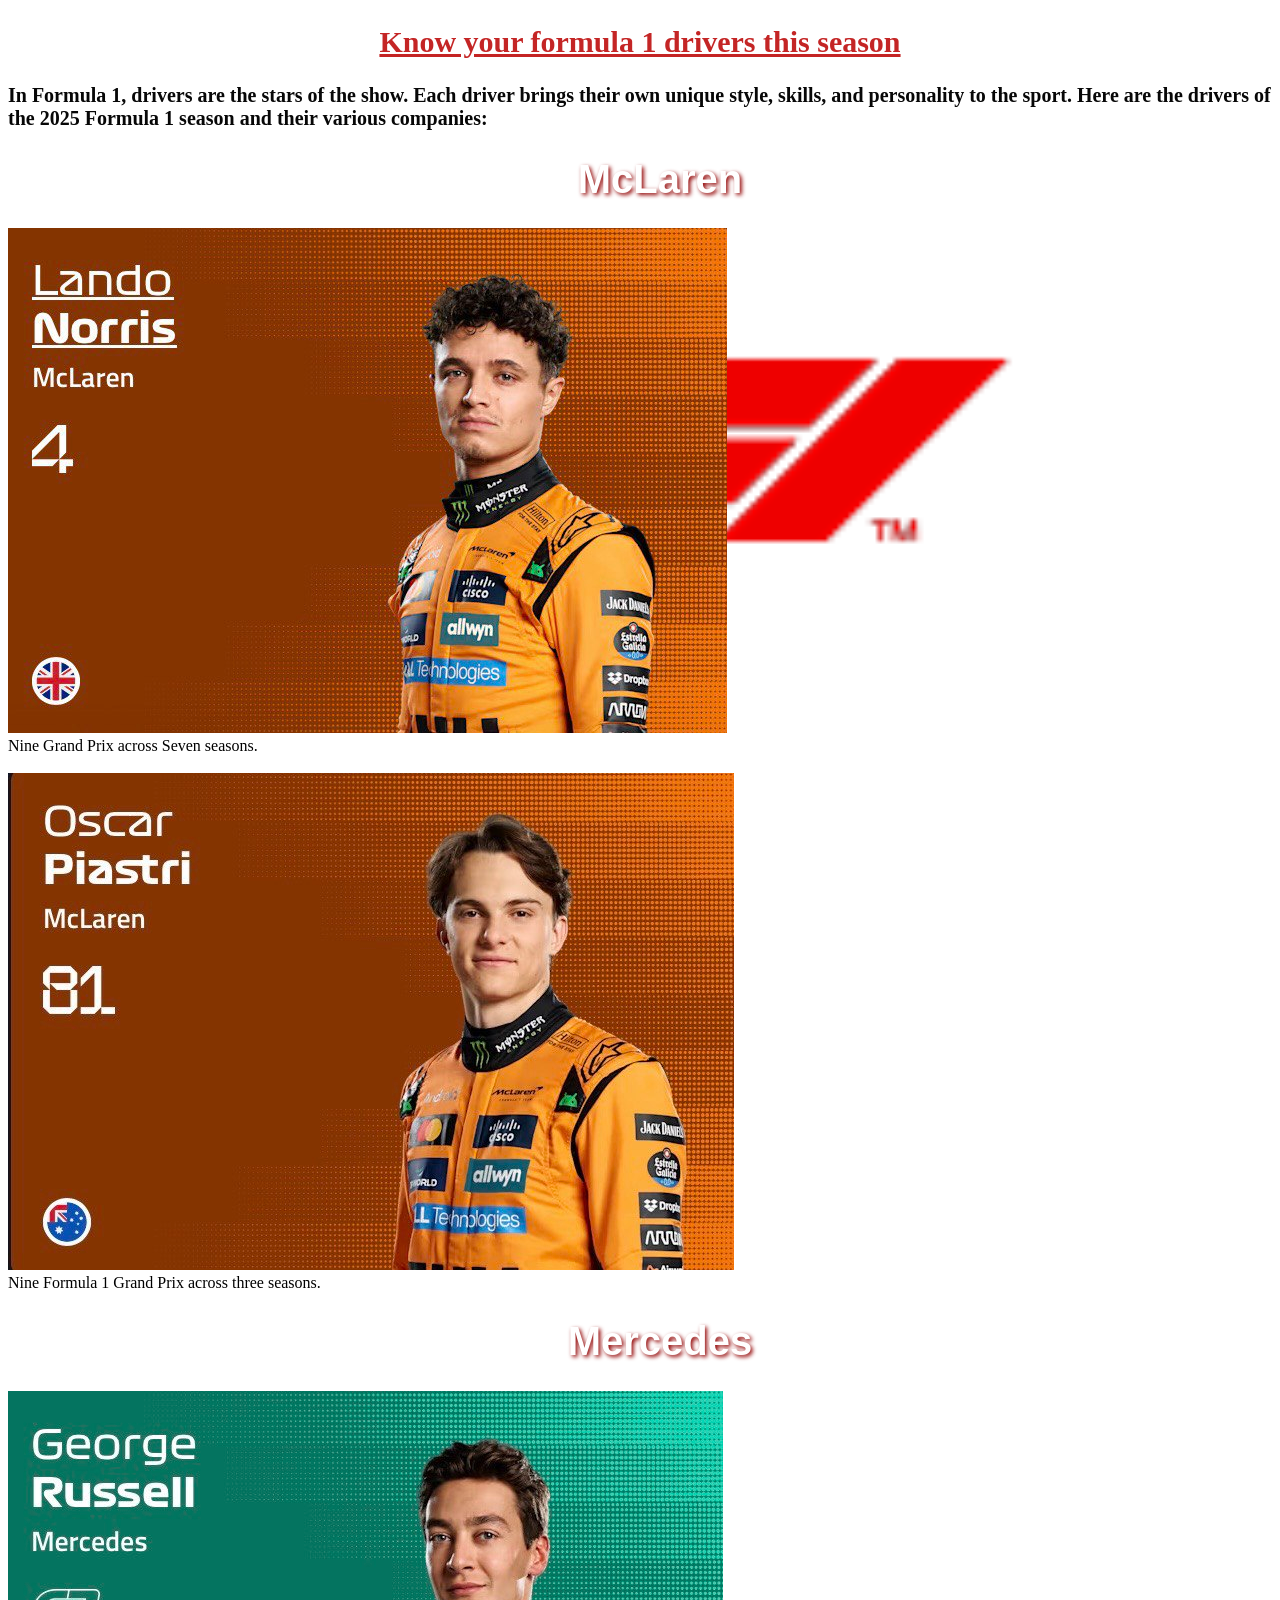
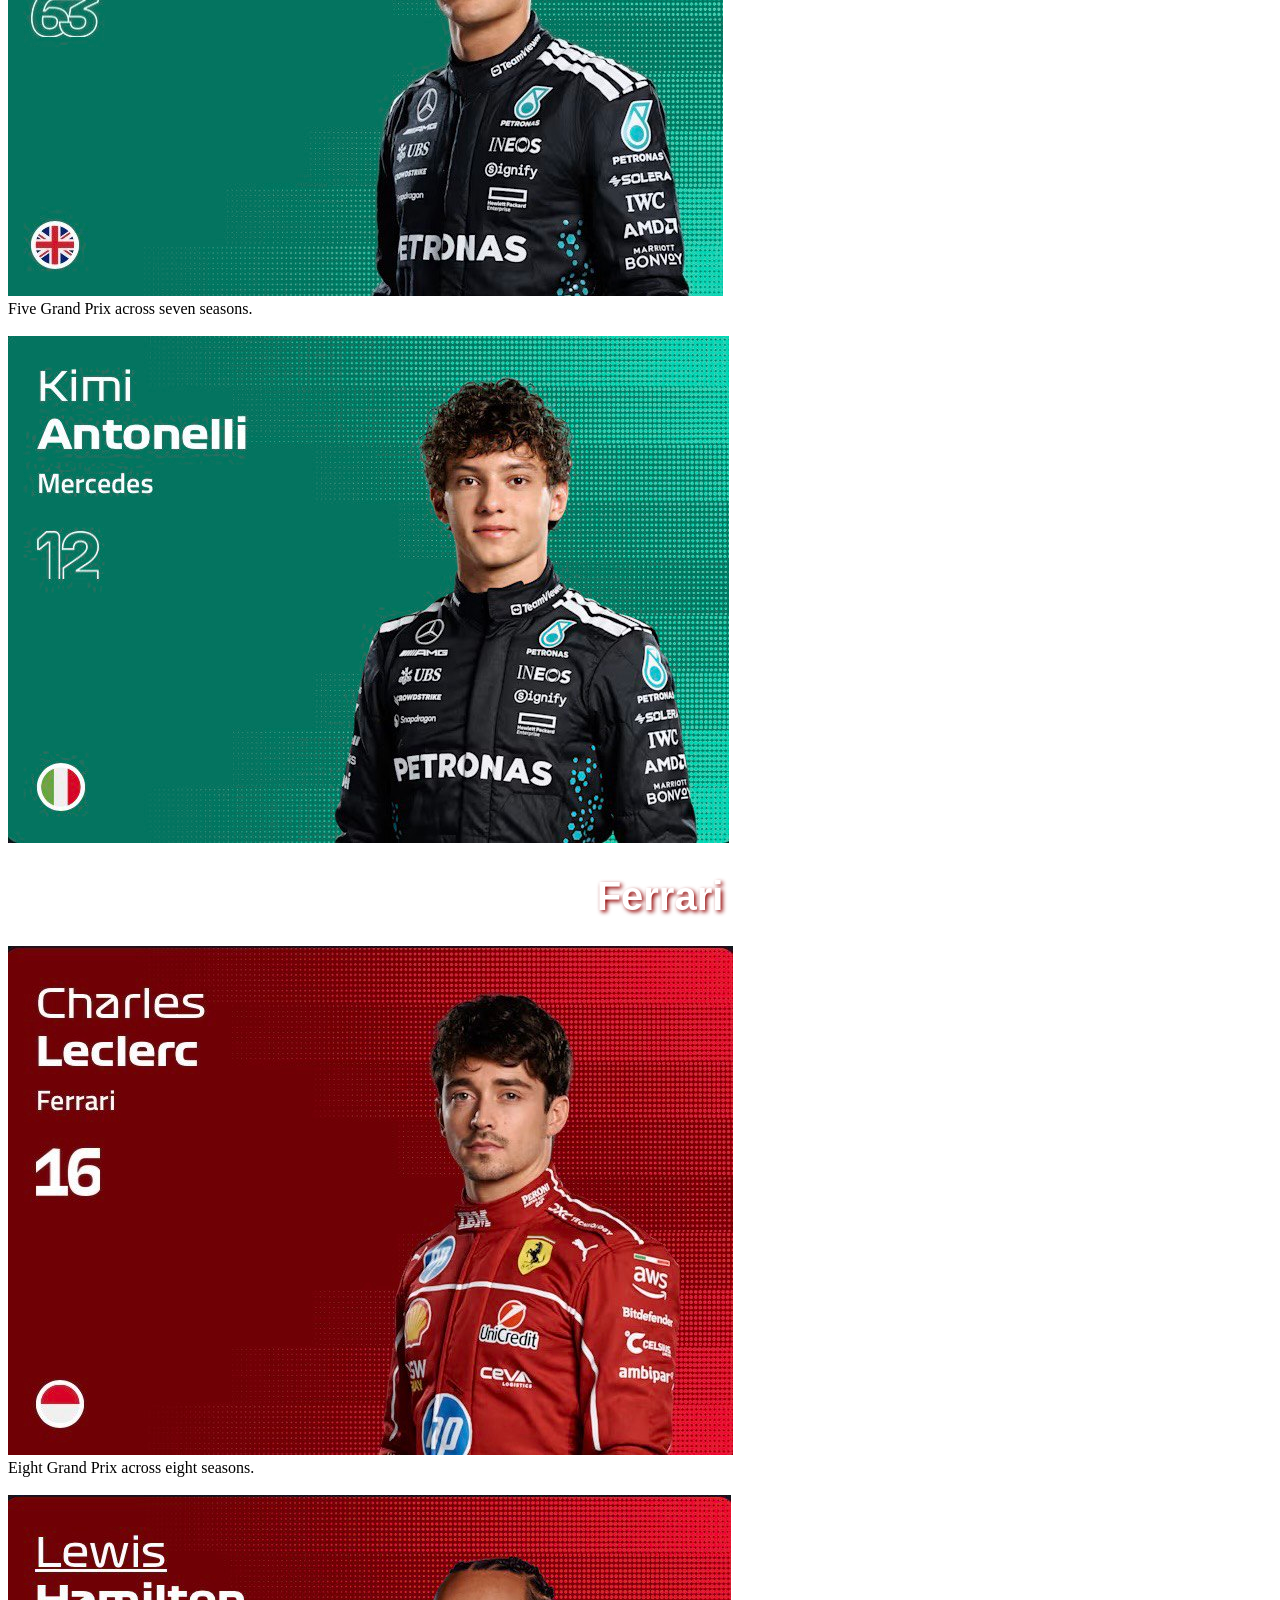
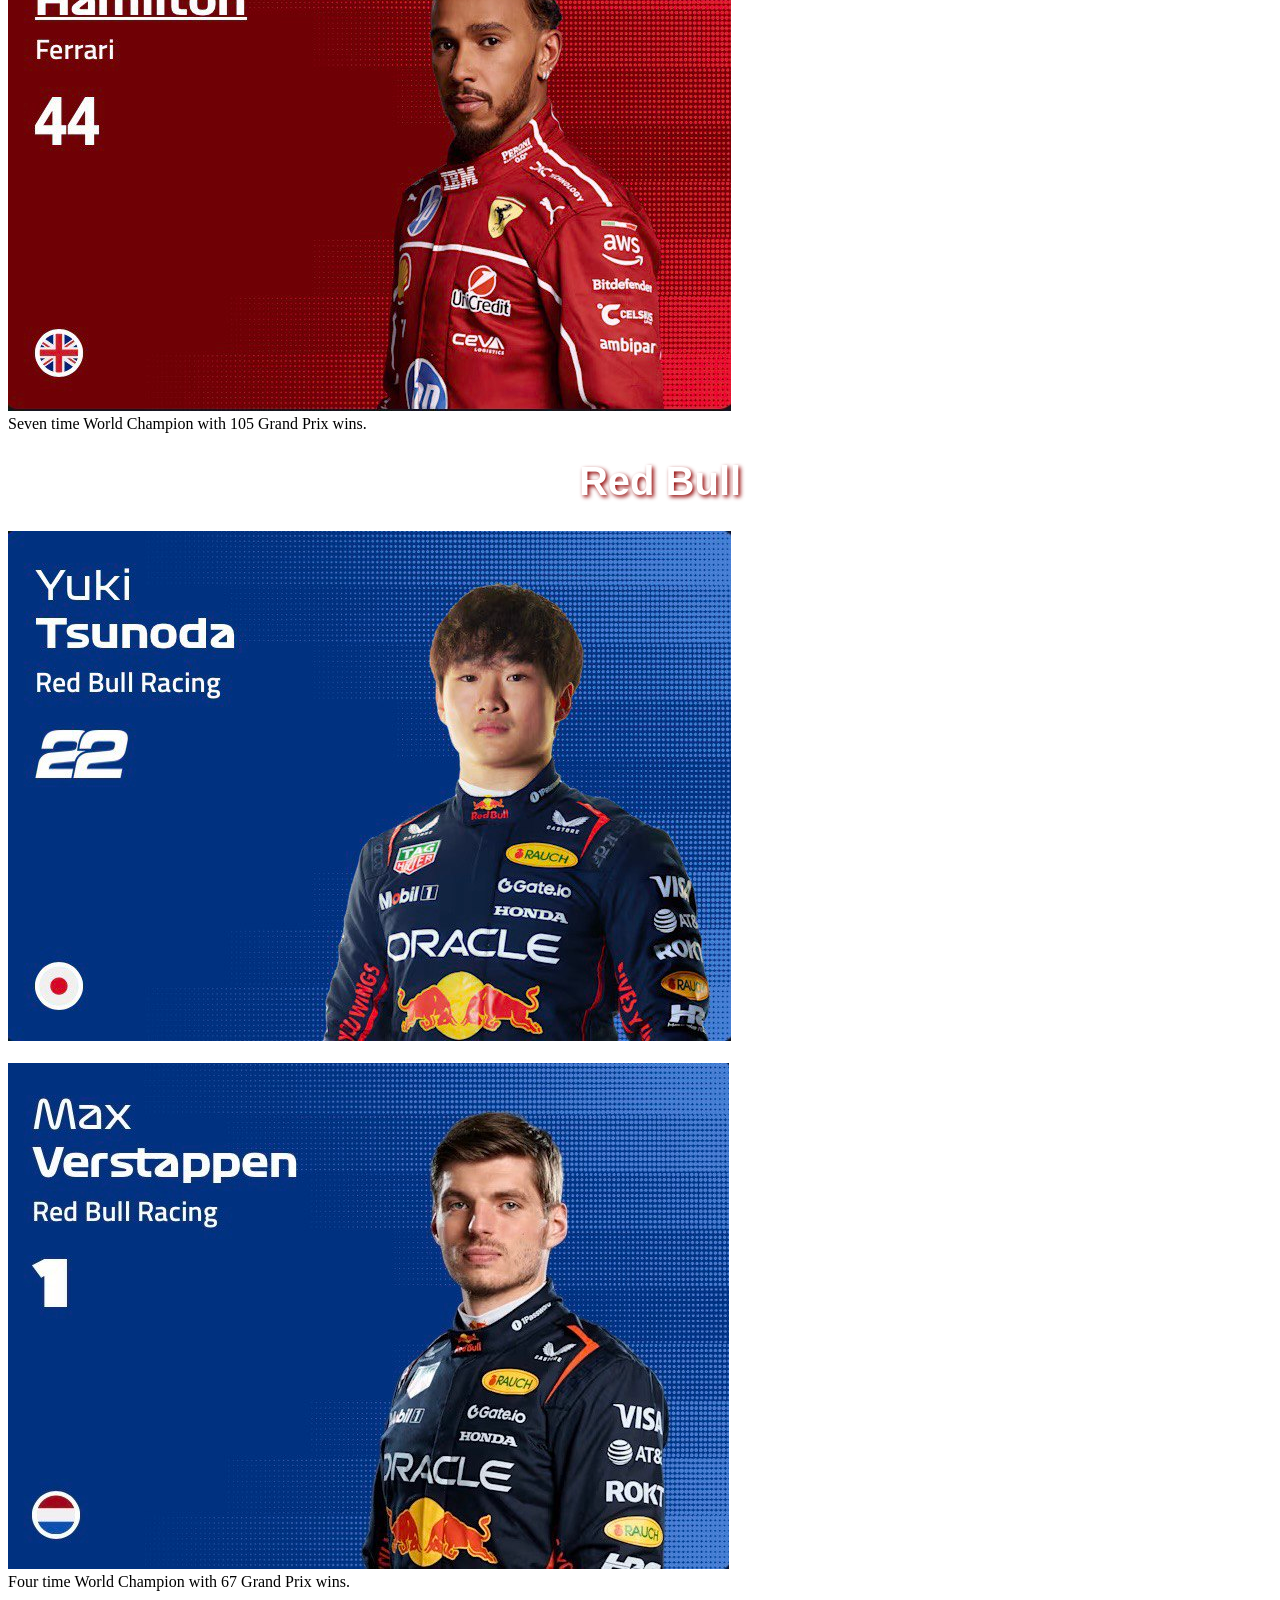
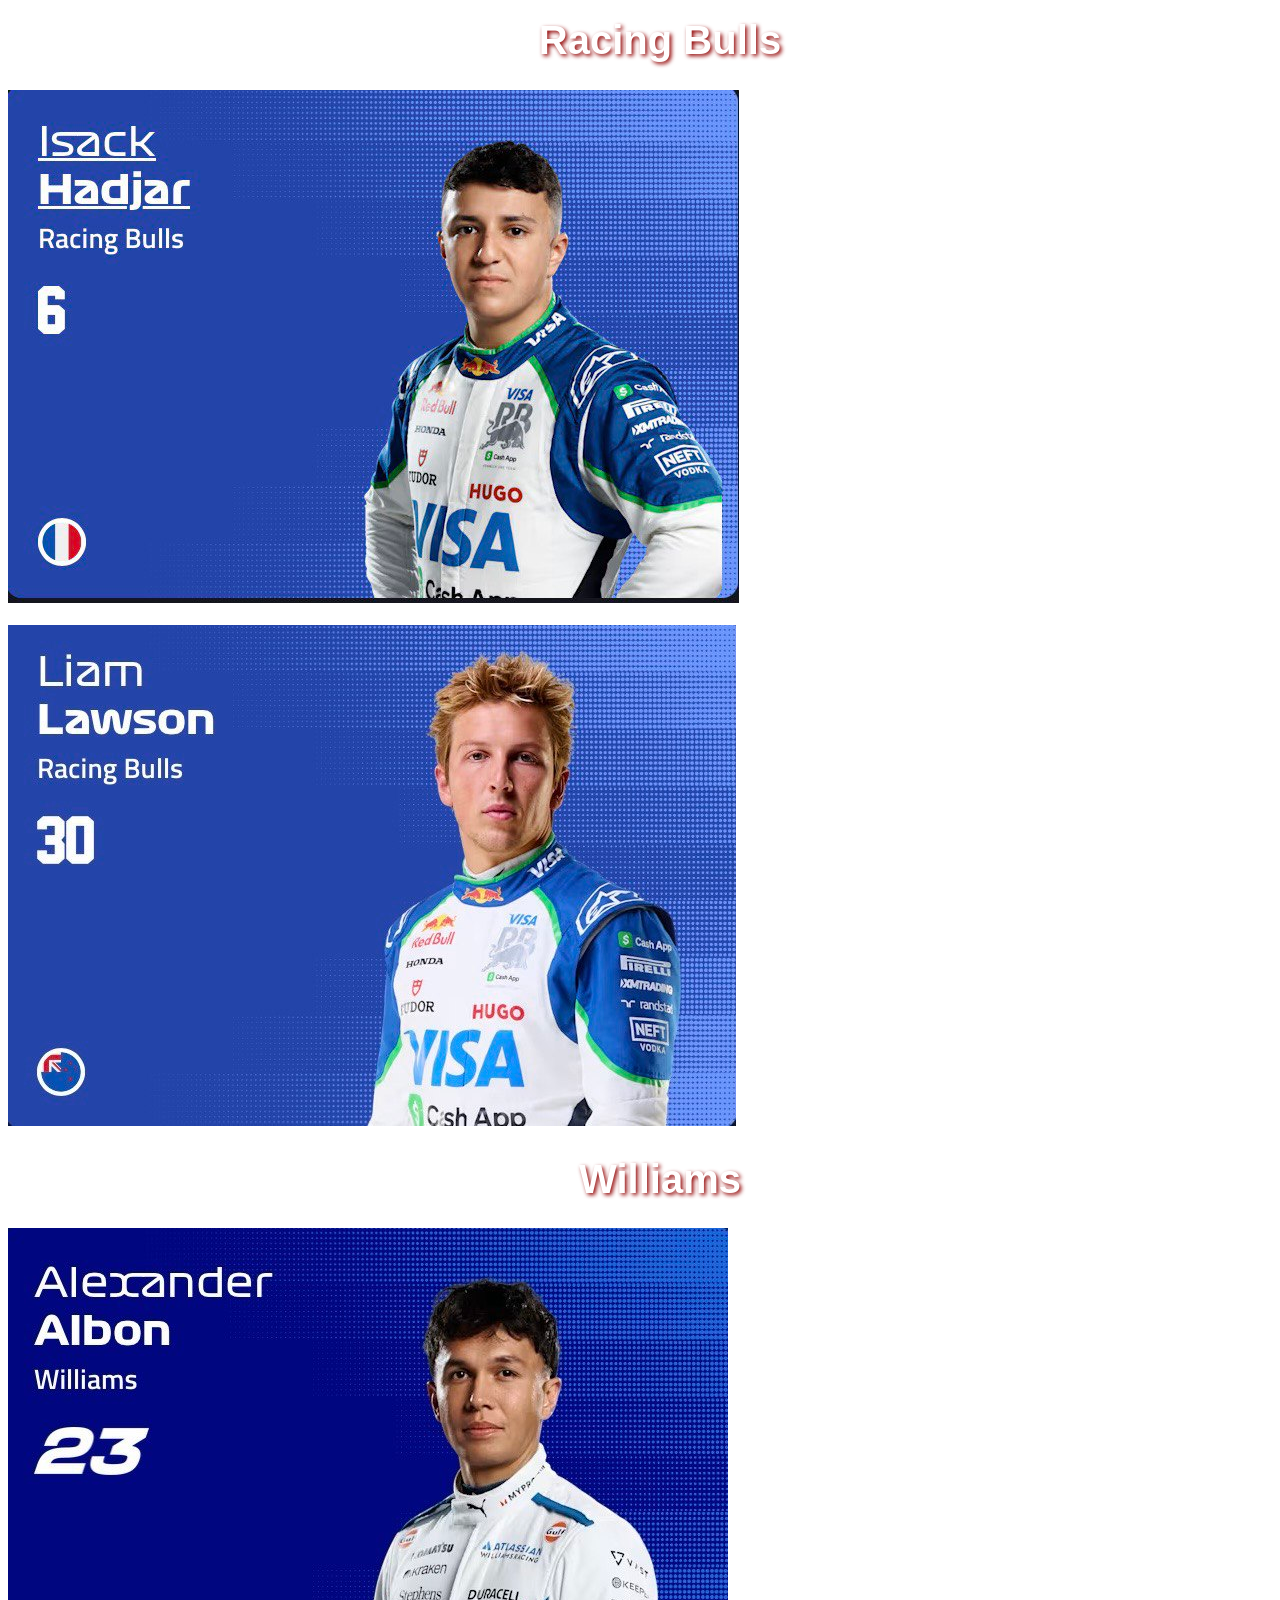
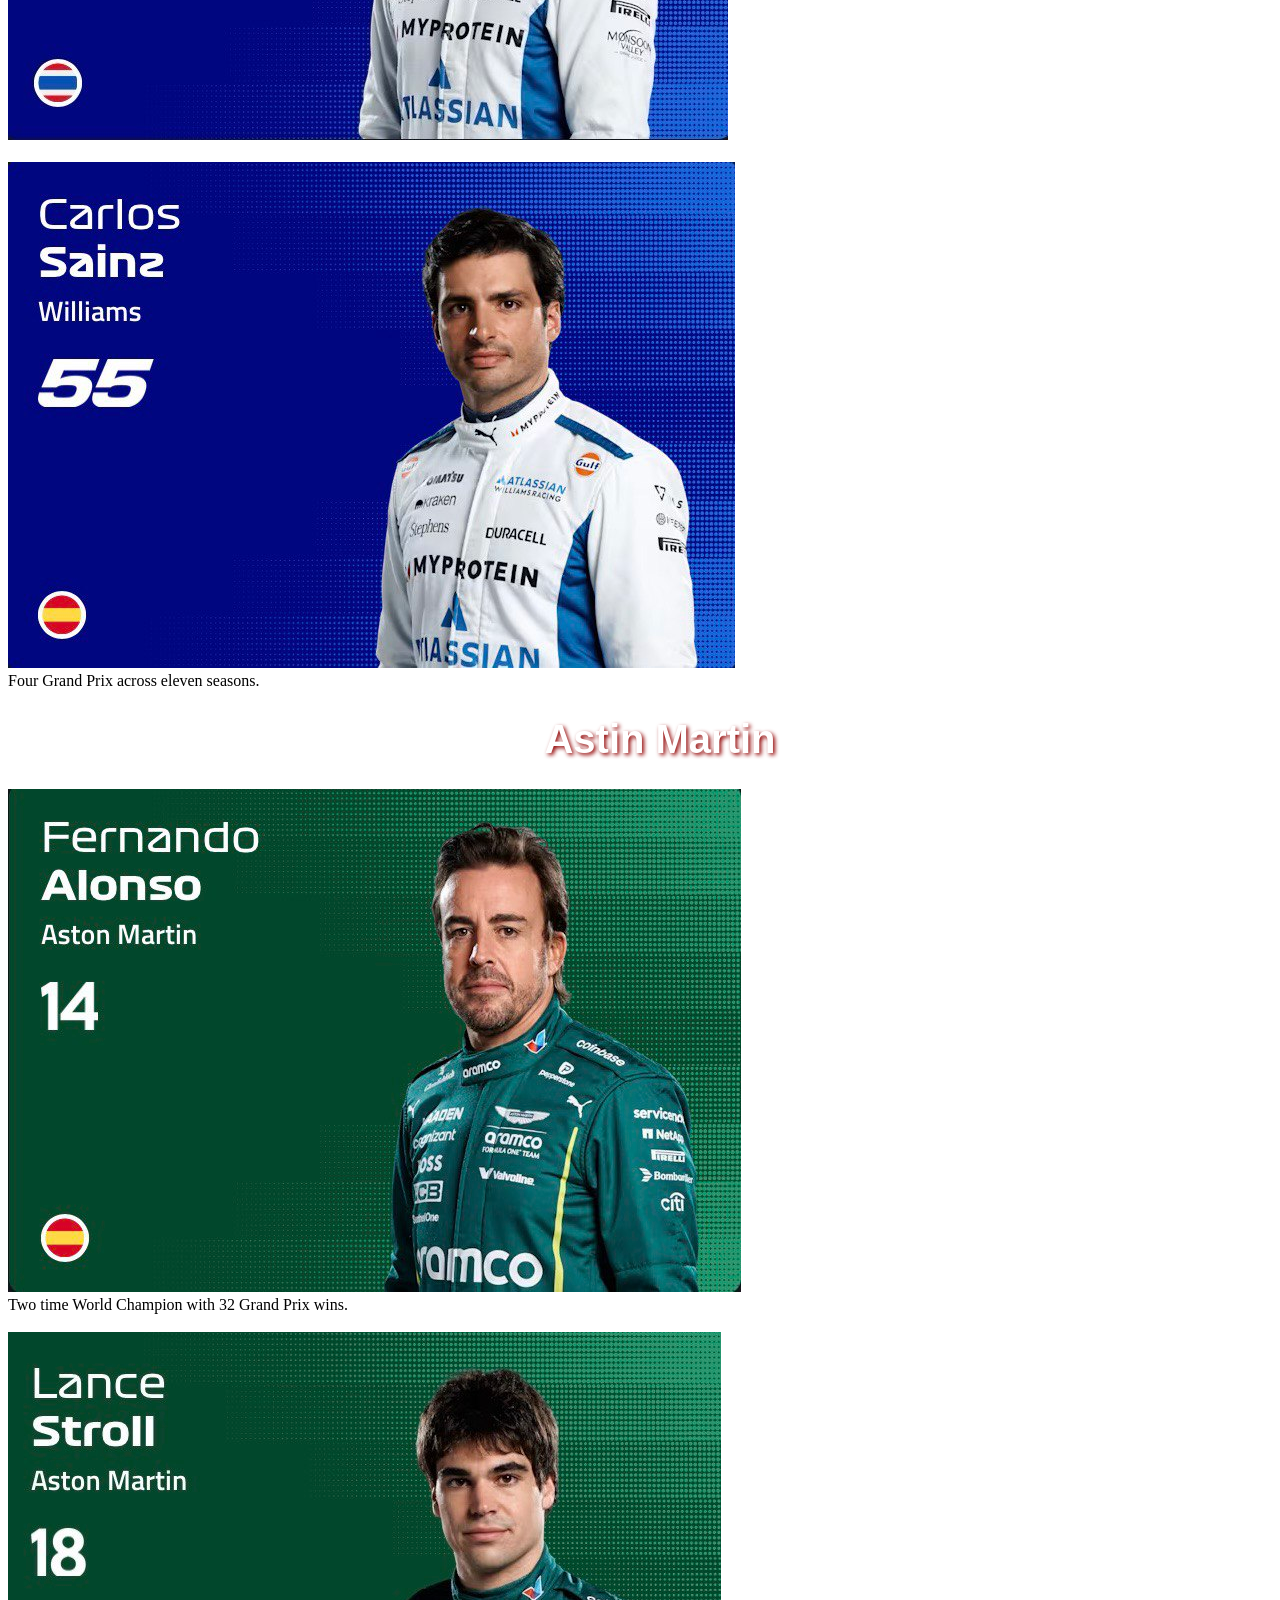
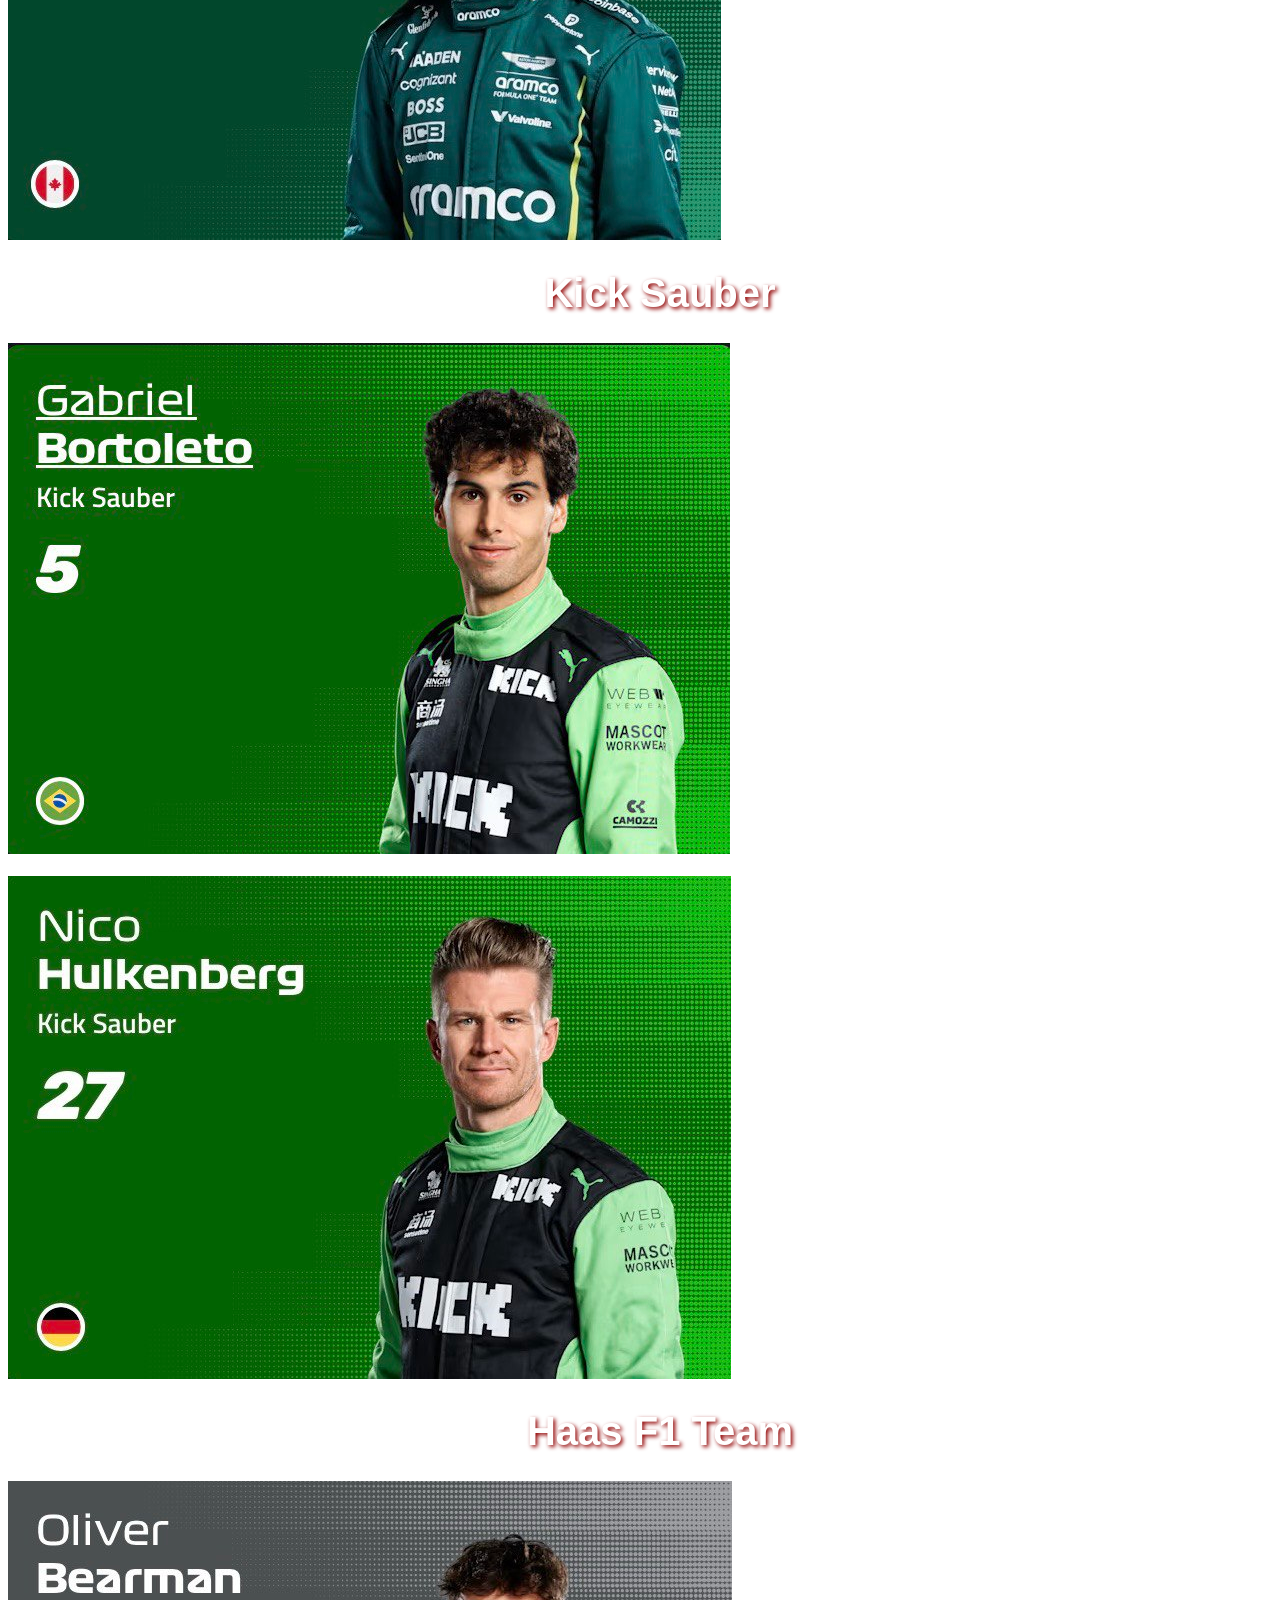
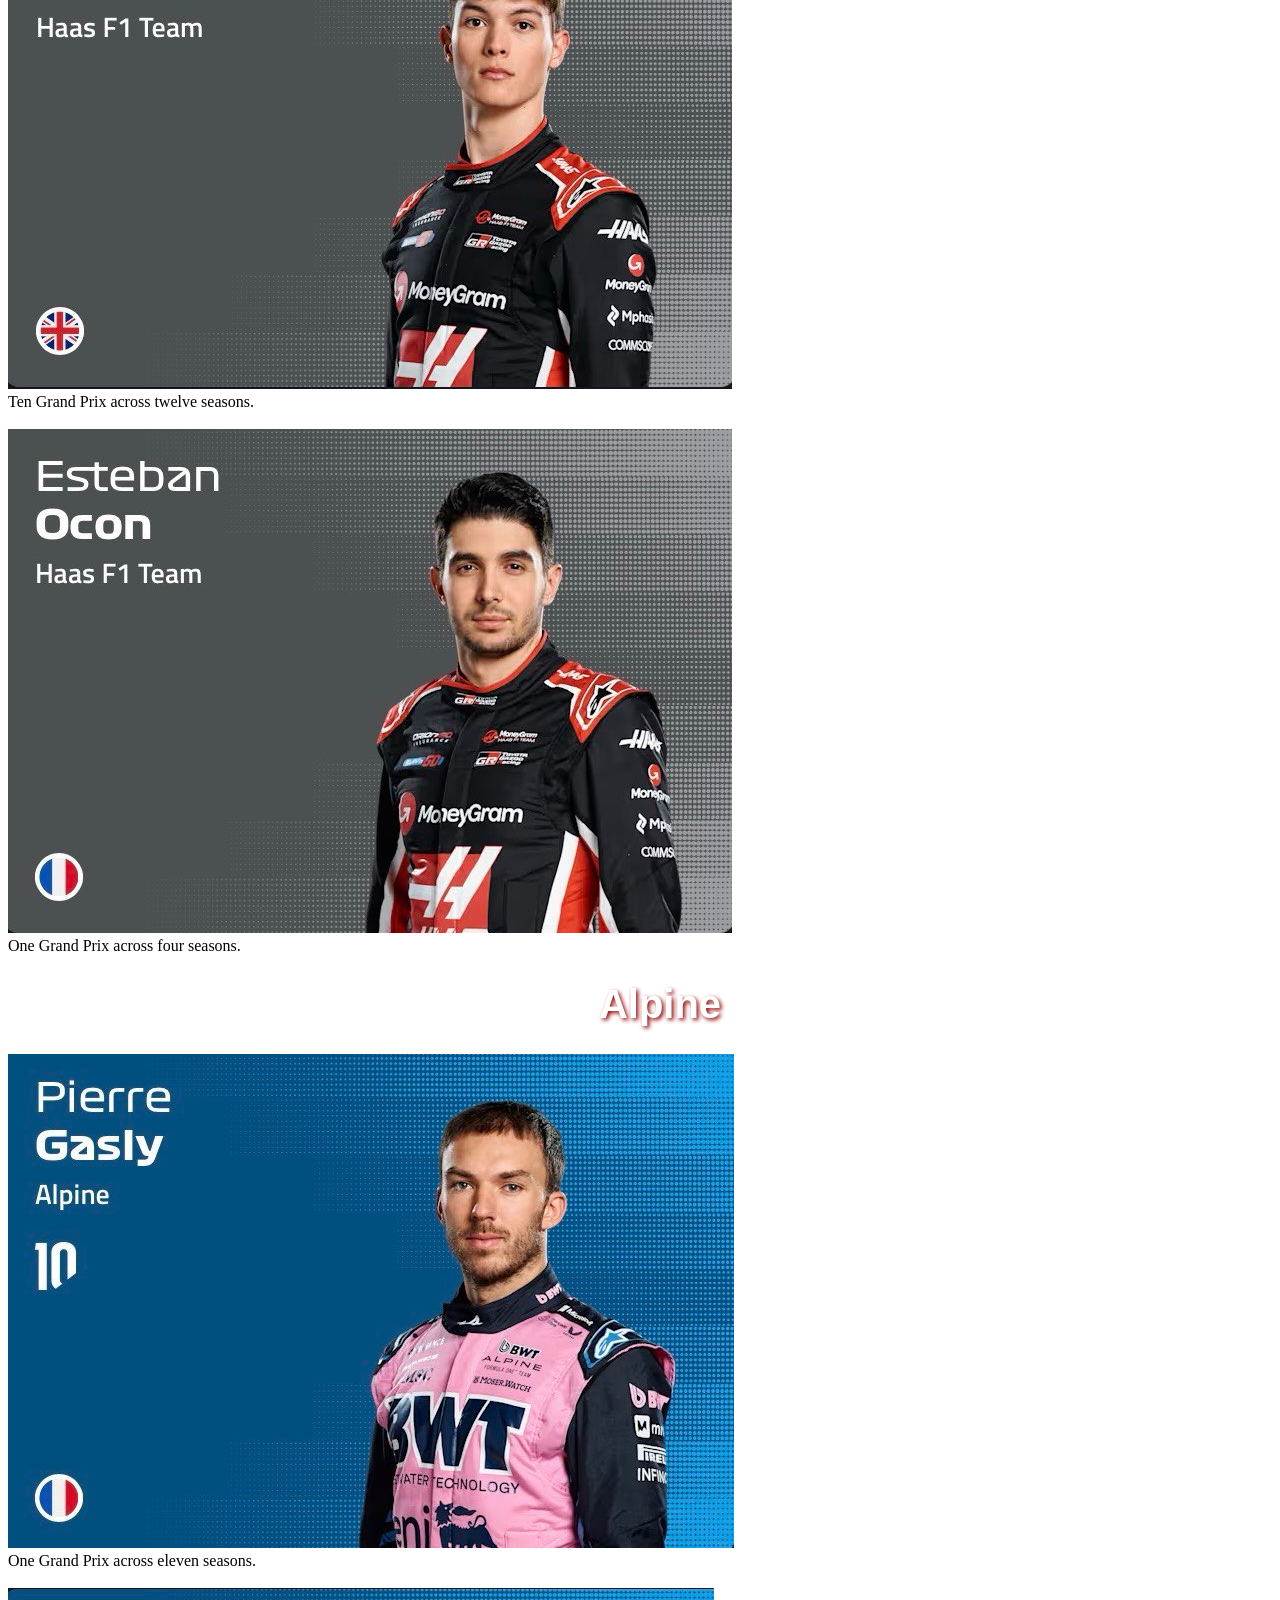
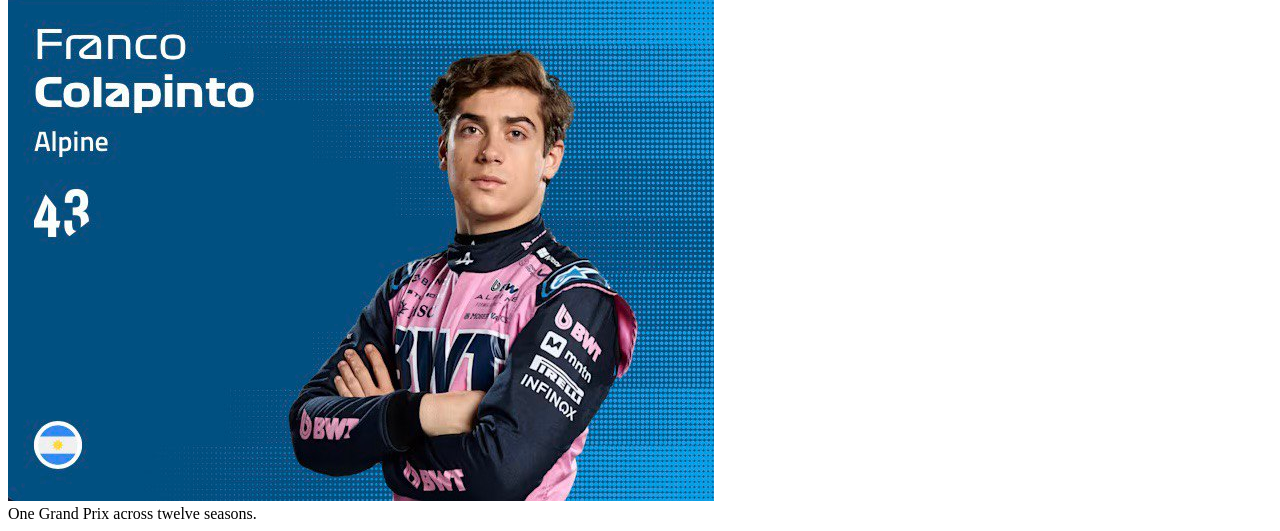
==== Know your Formula 1 drivers.html @ 0d4767a0 "first commit" ====
<!DOCTYPE html>
<html lang="en">
<head>
    <meta charset="UTF-8">
    <meta name="viewport" content="width=device-width, initial-scale=1.0">
    <title>Know your F1 drivers.</title>
    <link rel="stylesheet" href="style.css">
</head>
<body>
    <h2>Know your formula 1 drivers this season</h2>
    <b><p>In Formula 1, drivers are the stars of the show. Each driver brings their own unique style, skills, and personality to the sport. Here are the drivers of the 2025 Formula 1 season and their various companies:</p></b>
<ul><h1>McLaren</h1></ul>
<img src="/images/1.jpg" alt="Lando Norris">
<br>Nine Grand Prix across Seven seasons.
<br><br><img src="/images/2.jpg" alt="Oscar Piastri">
<br>Nine Formula 1 Grand Prix across three seasons.

<ul><h1>Mercedes</h1></ul>
<img src="/images/3.jpg" alt="George Russell">
<br>Five Grand Prix across seven seasons.
<br><br><img src="/images/4.jpg" alt="Kimi Antonelli">

<ul><h1>Ferrari</h1></ul>
<img src="/images/5.jpg" alt="Charles Leclerc">
<br>Eight Grand Prix across eight seasons.
<br><br><img src="/images/6.jpg" alt="Lewis Hamilton">  
<br>Seven time World Champion with 105 Grand Prix wins.

<ul><h1>Red Bull</h1></ul>
<img src="/images/7.jpg" alt="Yuki Tsunoda">
<br><br><img src="/images/8.jpg" alt="Max Verstappen">
<br>Four time World Champion with 67 Grand Prix wins.

<ul><h1>Racing Bulls</h1></ul>
<img src="/images/9.jpg" alt="Isack Hadjar"> 
<br><br><img src="/images/10.jpg" alt="Liam Lawson">

<ul><h1>Williams</h1></ul>
<img src="/images/11.jpg" alt="Alexander Albon">
<br><br><img src="/images/12.jpg" alt="Carlos Sainz Jr.">
<br>Four Grand Prix across eleven seasons.

<ul><h1>Astin Martin</h1></ul>
<img src="/images/13.jpg" alt="Fernando Alonso">
<br>Two time World Champion with 32 Grand Prix wins.
<br><br><img src="/images/14.jpg" alt="Lance Stroll">

<ul><h1>Kick Sauber</h1></ul>
<img src="/images/15.jpg" alt="Gabriel Bortoleto">
<br><br><img src="/images/16.jpg" alt="Nico Hülkenberg">

<ul><h1>Haas F1 Team</h1></ul>
<img src="/images/17.jpg" alt="Oliver Bearman">
<br>Ten Grand Prix across twelve seasons.
<br><br><img src="/images/18.jpg" alt="Esteban Ocon">
<br>One Grand Prix across four seasons.

<ul><h1>Alpine</h1></ul>
<img src="/images/19.jpg" alt="Pierre Gasly">
<br>One Grand Prix across eleven seasons.
<br><br><img src="/images/20.jpg" alt="Franco Colapinto">
<br>One Grand Prix across twelve seasons.
</body>
</html>
---- style.css ----
body{
   background-image: url('/images/F1\ logo.png');
   background-repeat: no-repeat;
   background-position: center;
   background-attachment: fixed;
   background-size: cover;
}

h1{
   color: white;
   text-align: center;
   font-family: 'Arial Black', sans-serif;
   font-size: 40px;
   text-shadow: 2px 2px 4px #920202;}

p{
   color: rgb(7, 7, 7);
   text-align: left;
   font-family: Cambria, Cochin, Georgia, Times, 'Times New Roman', serif;
   font-size: 20px;
   }

h2{
   color: rgba(190, 13, 13, 0.9);
    text-align: center;
    font-family: Cambria, Cochin, Georgia, Times, 'Times New Roman', serif;
    text-decoration: underline;
    font-size: 30px;
    }
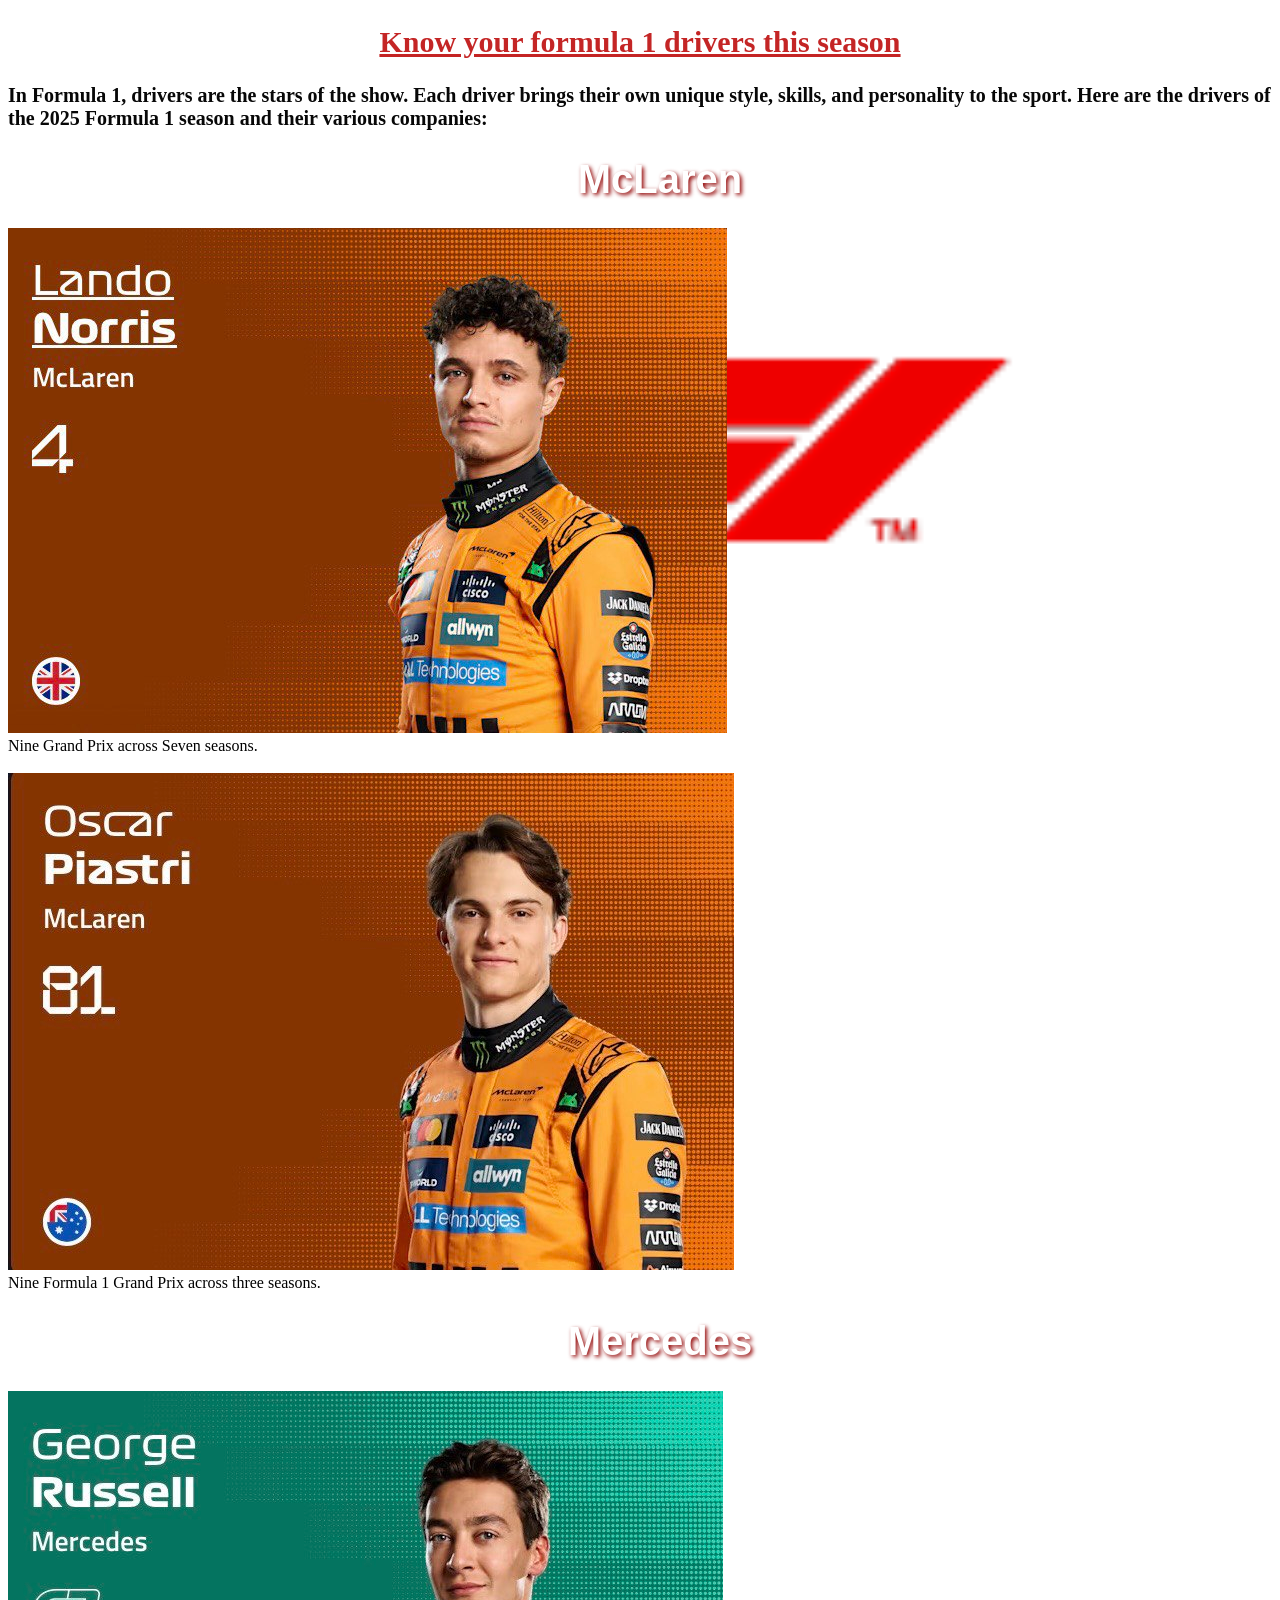
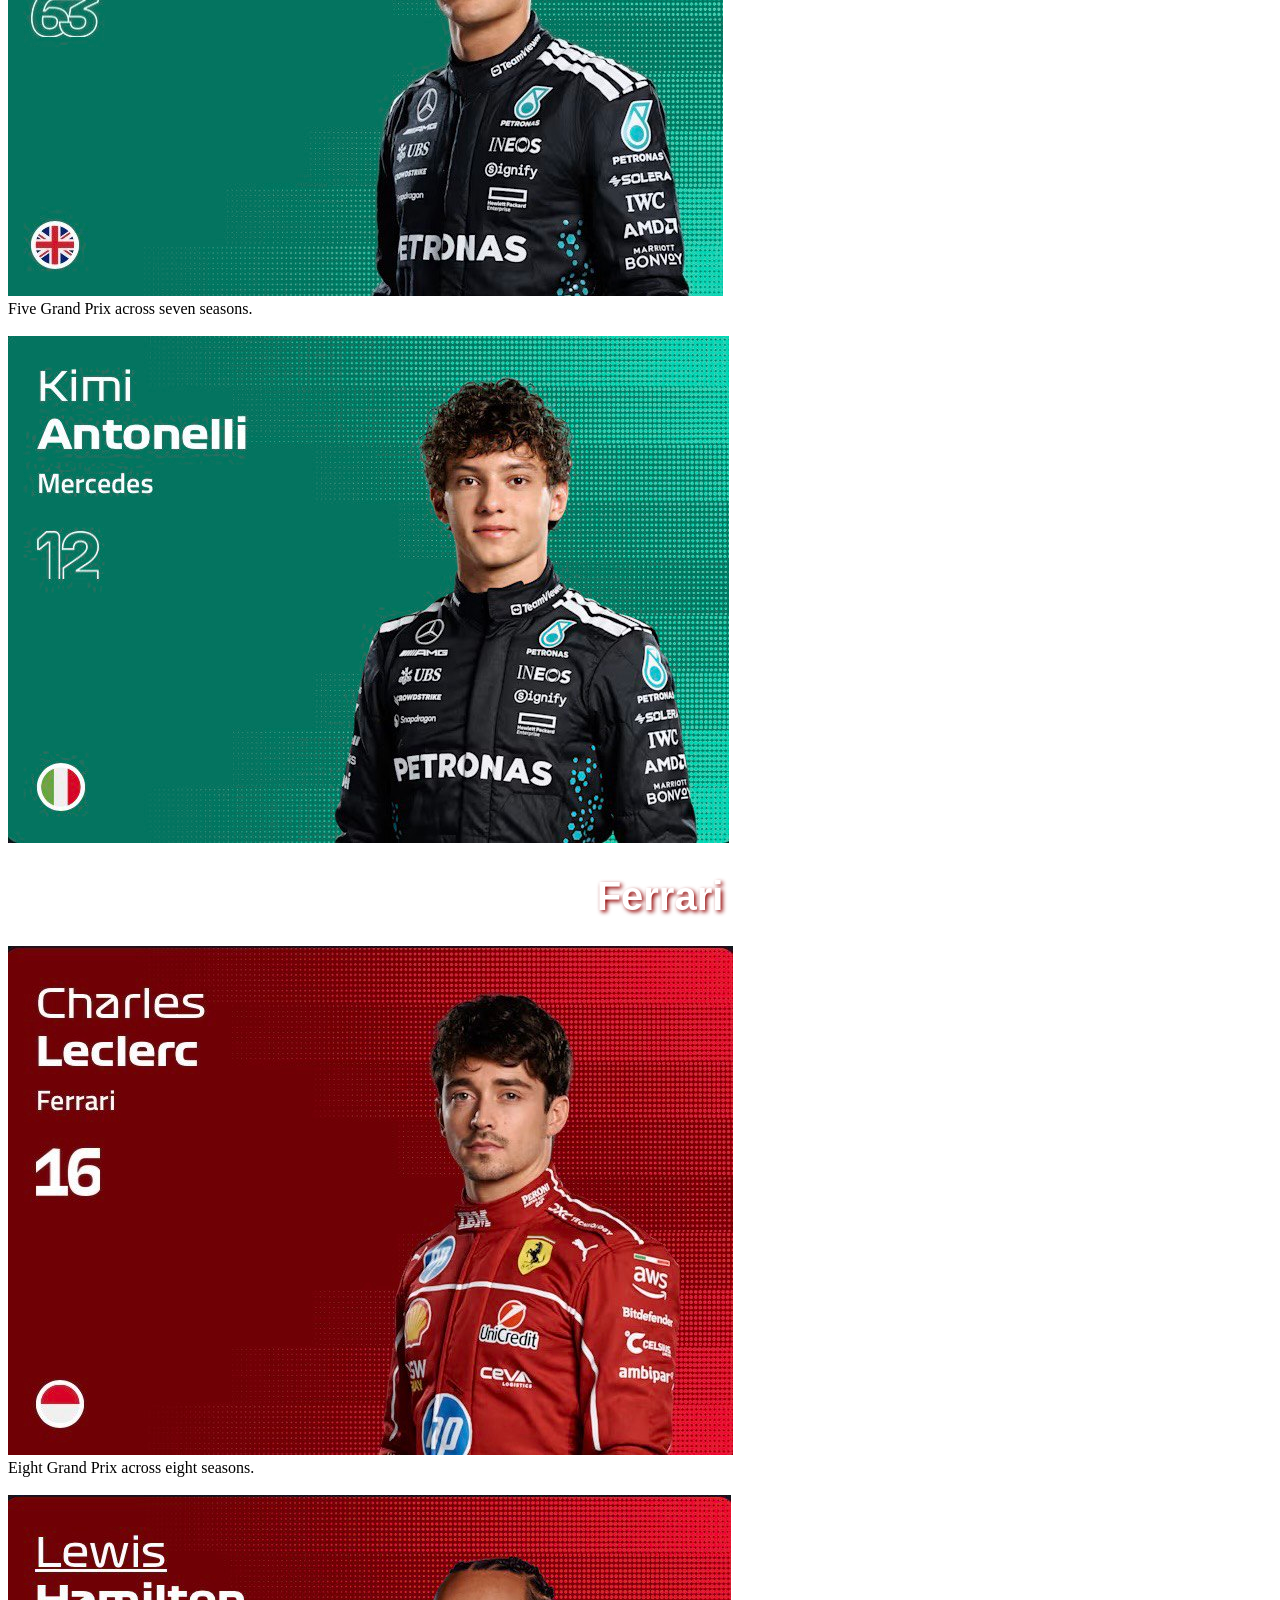
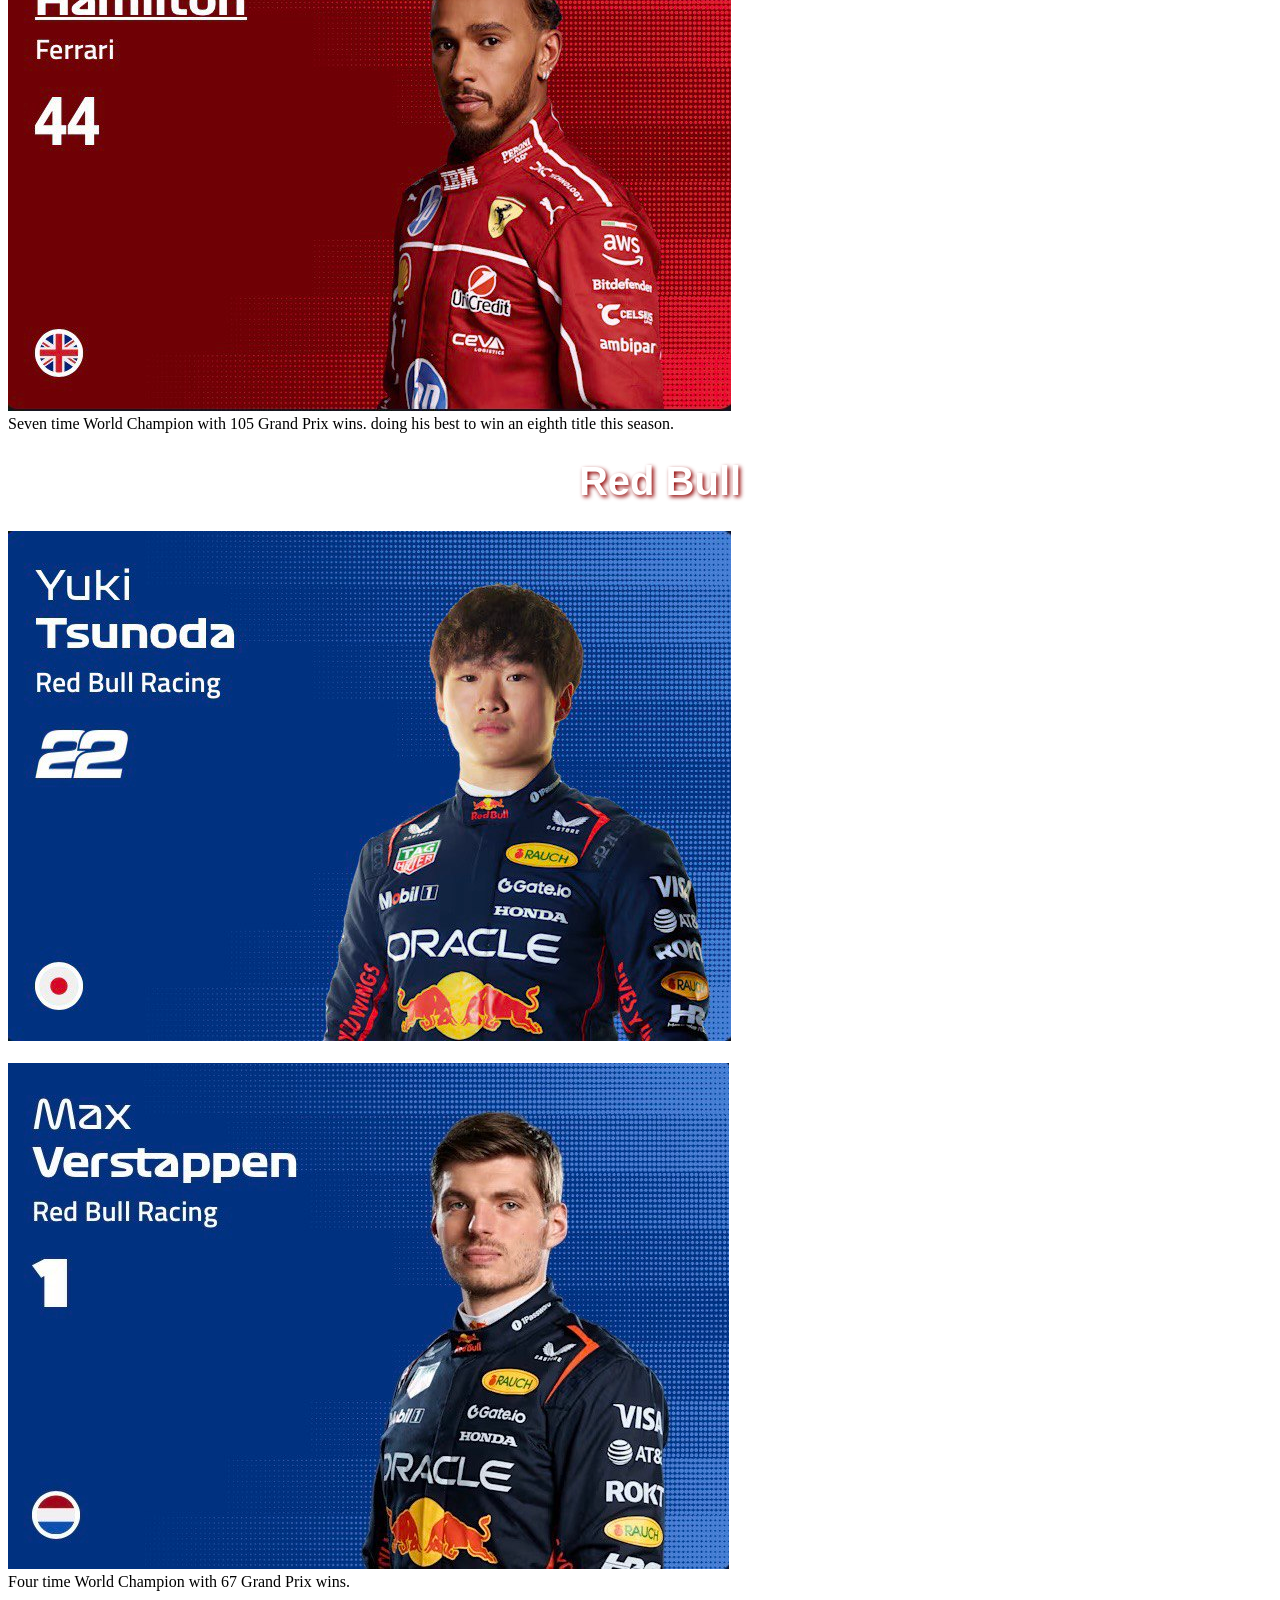
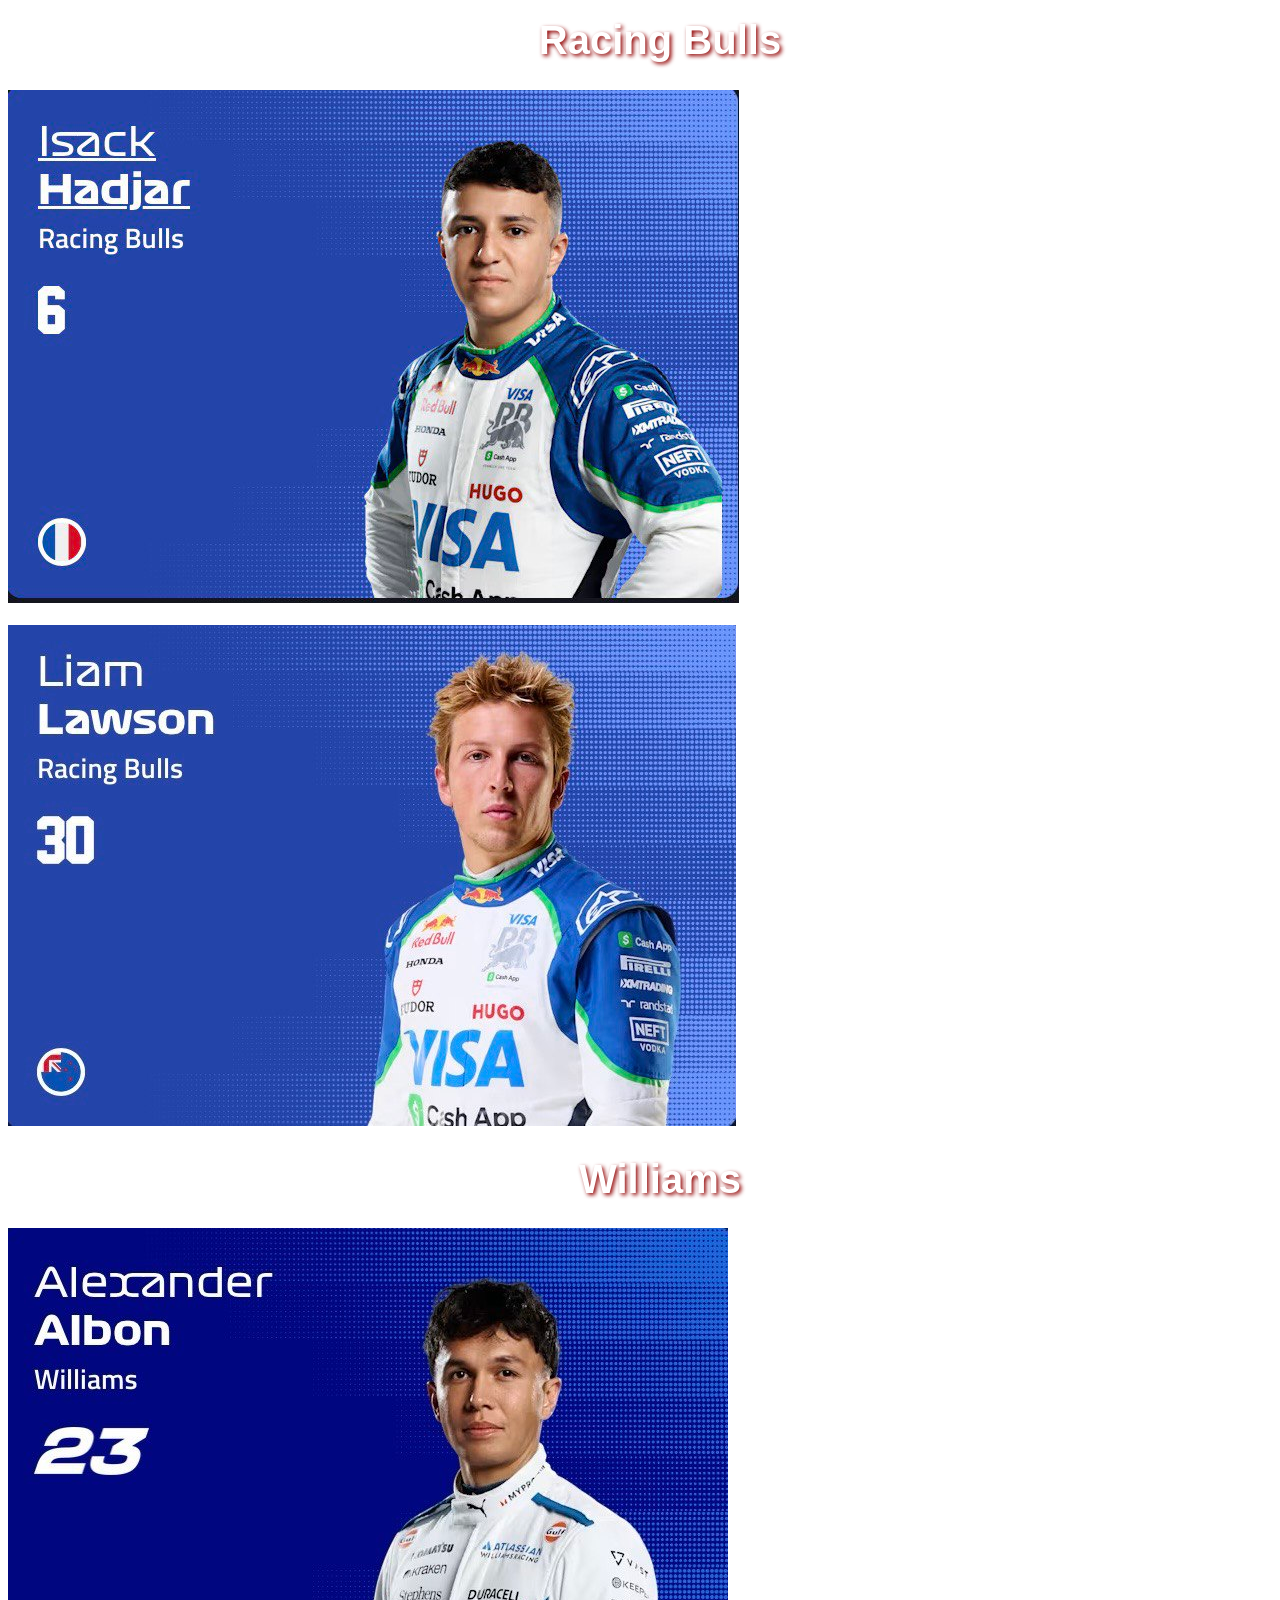
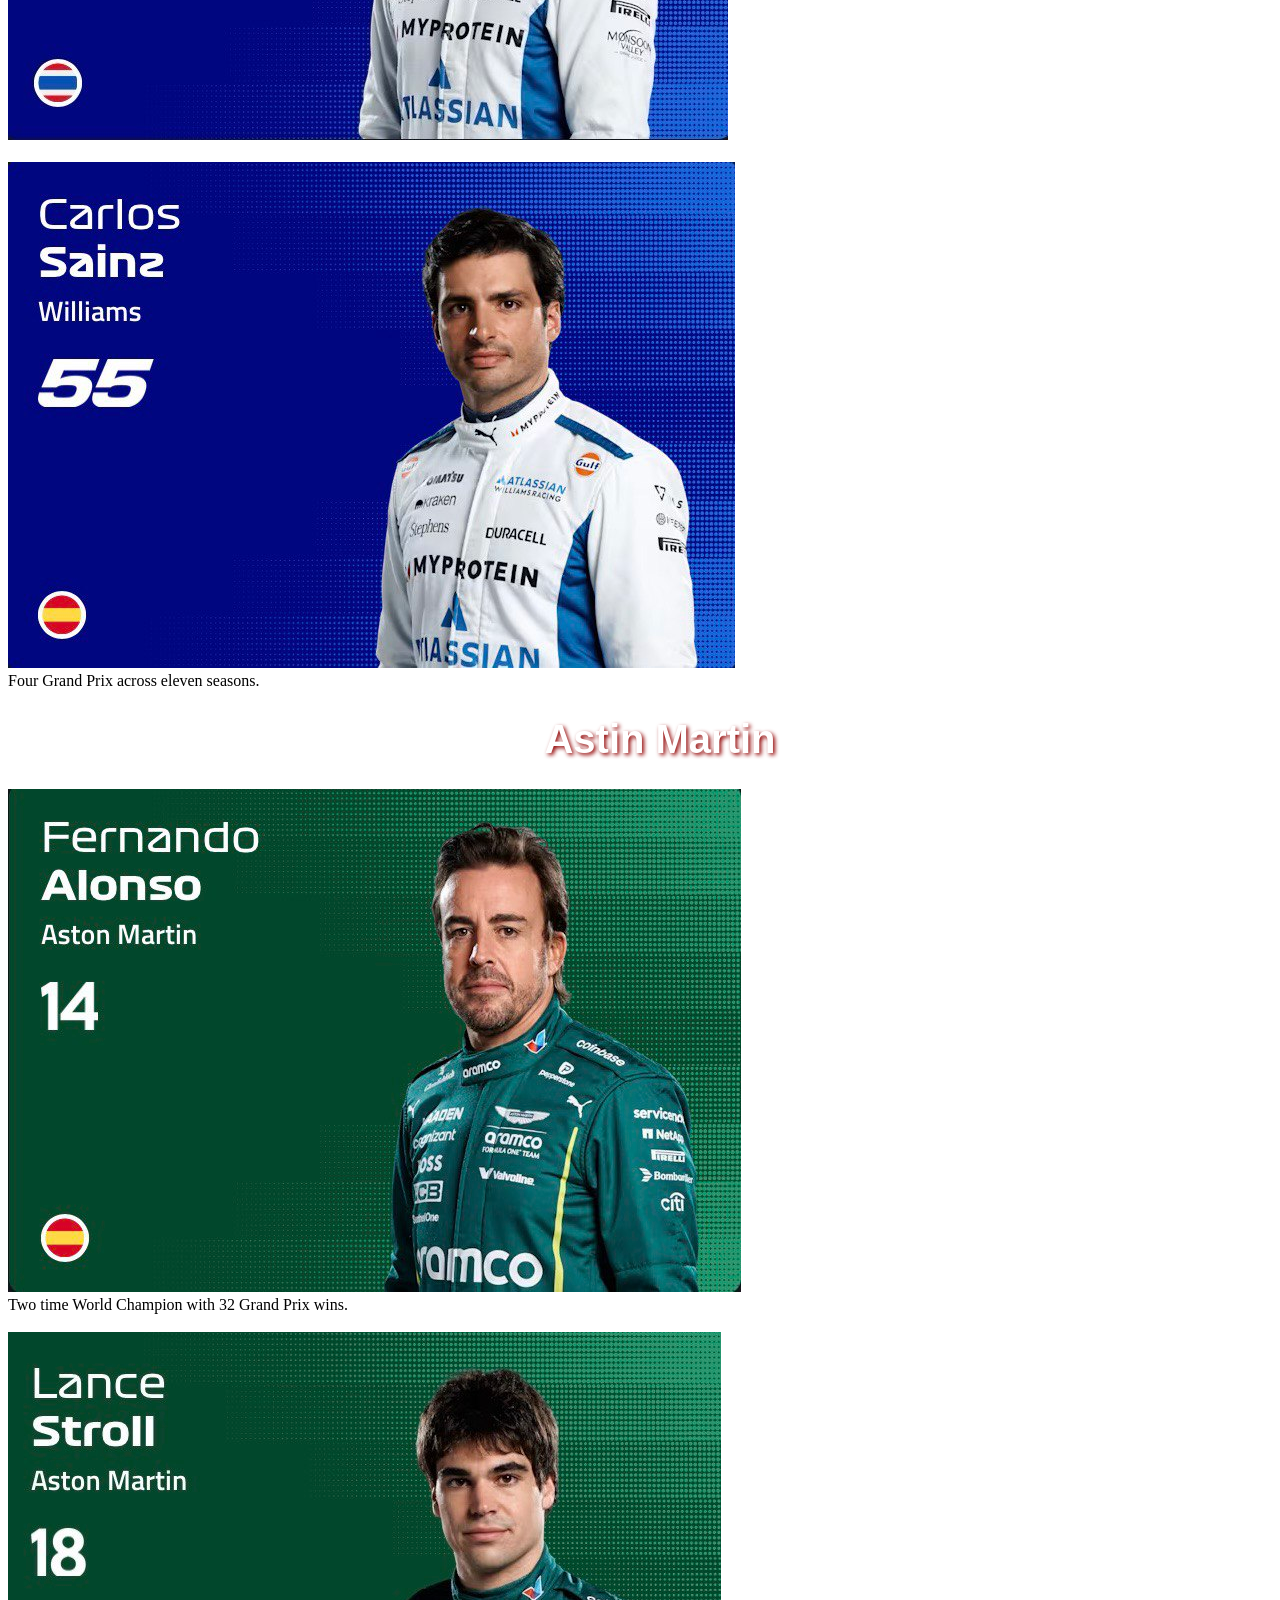
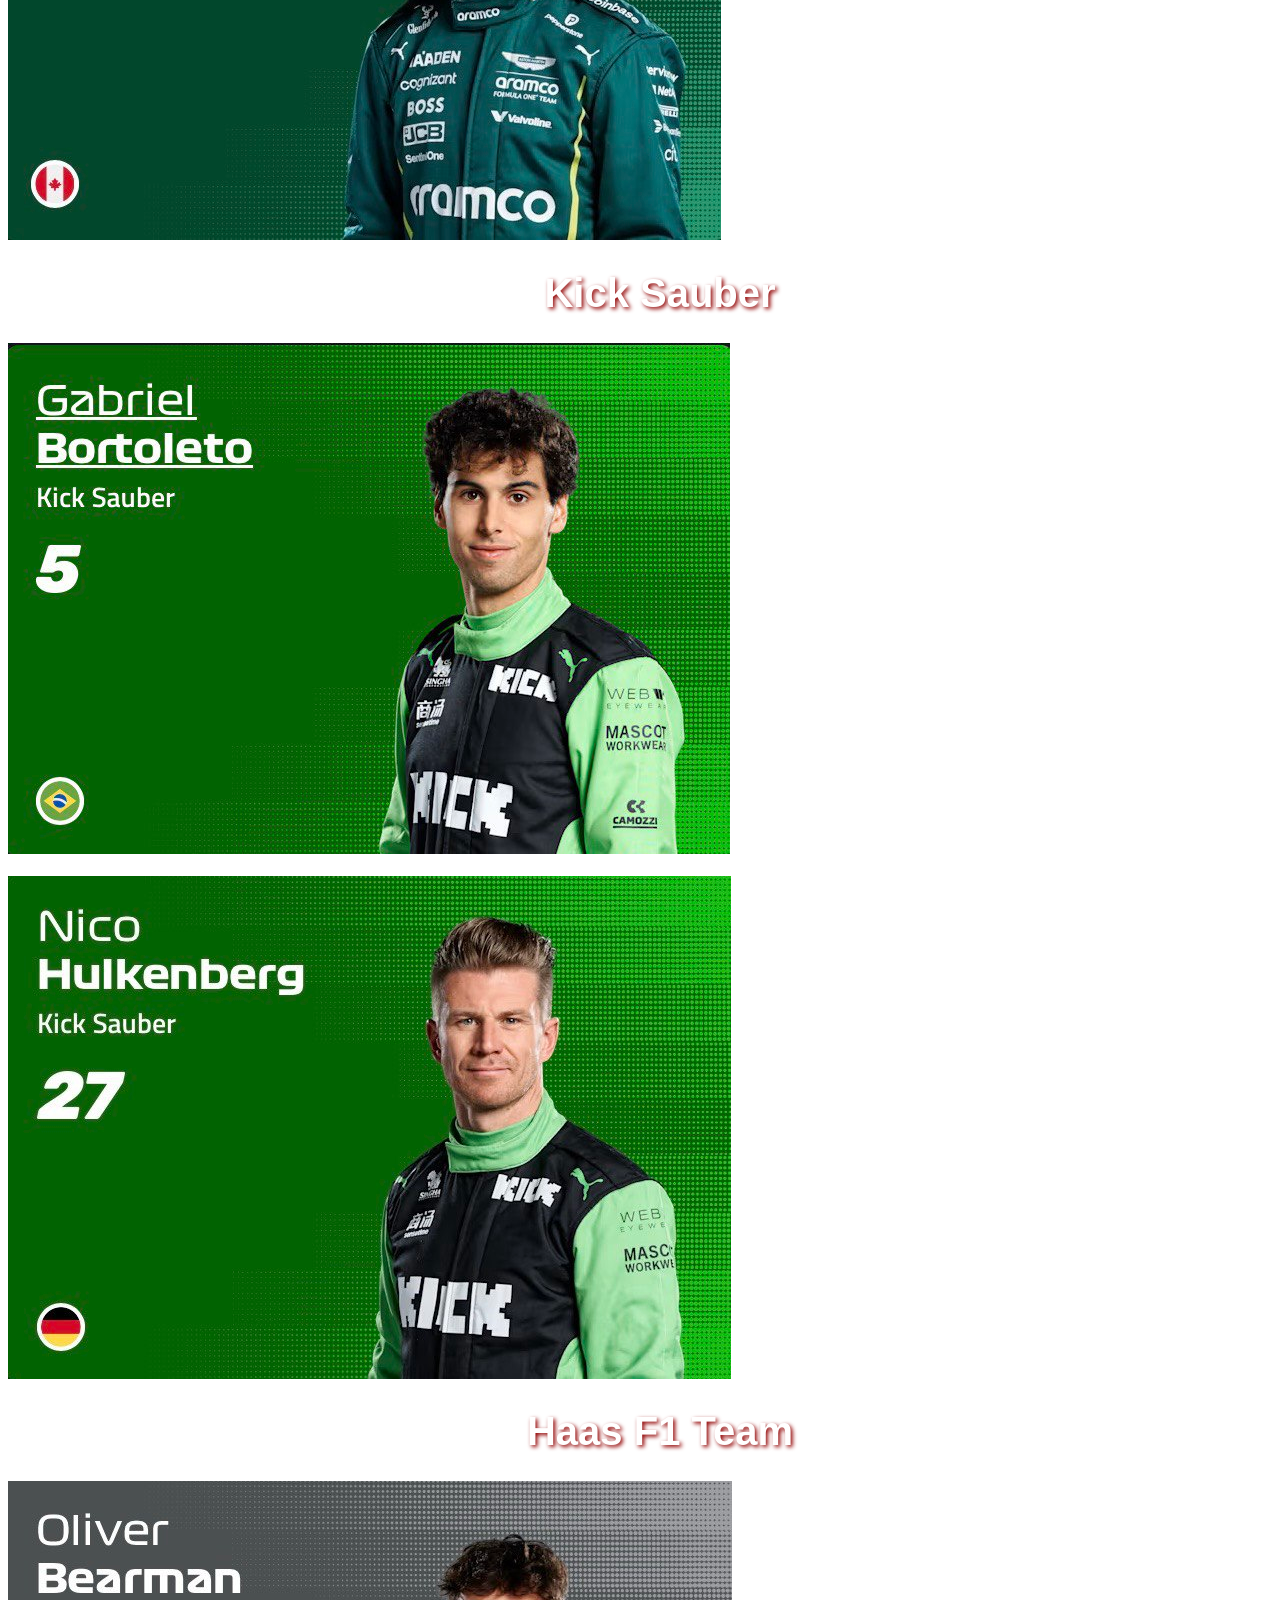
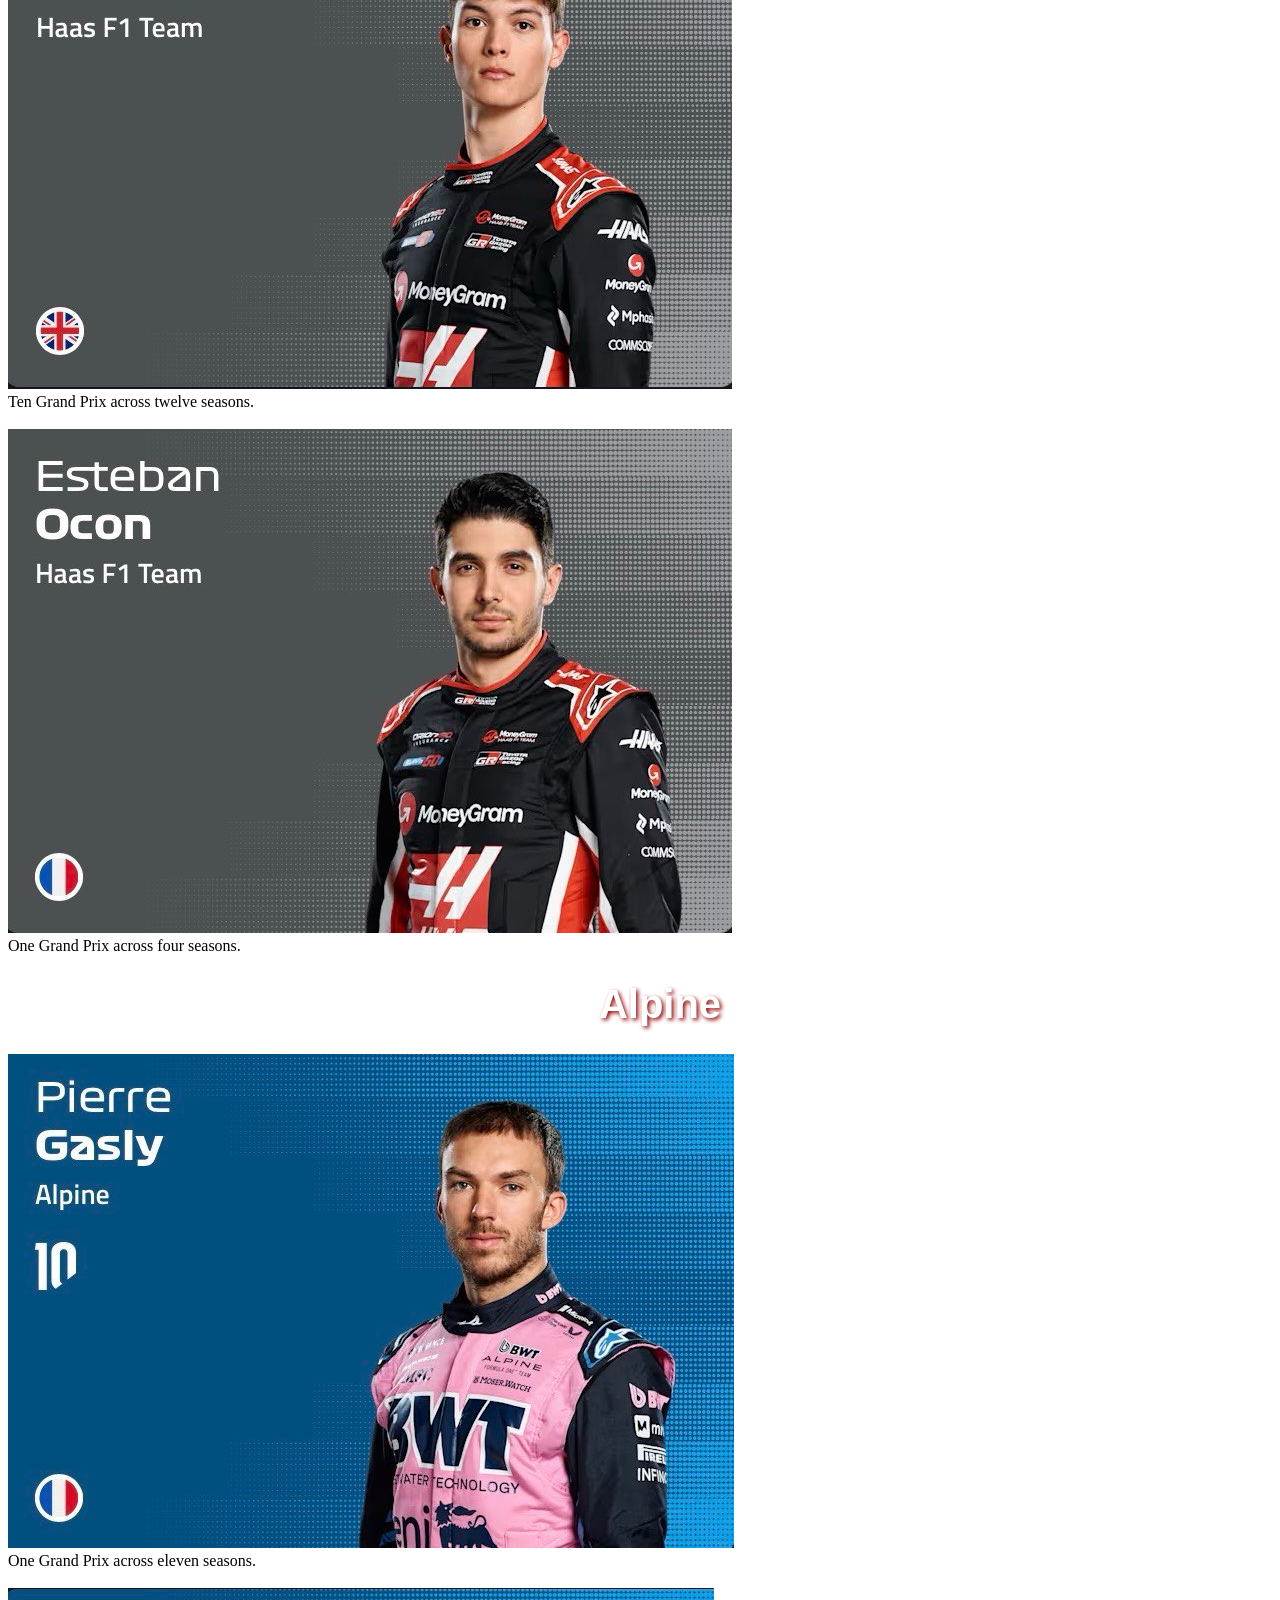
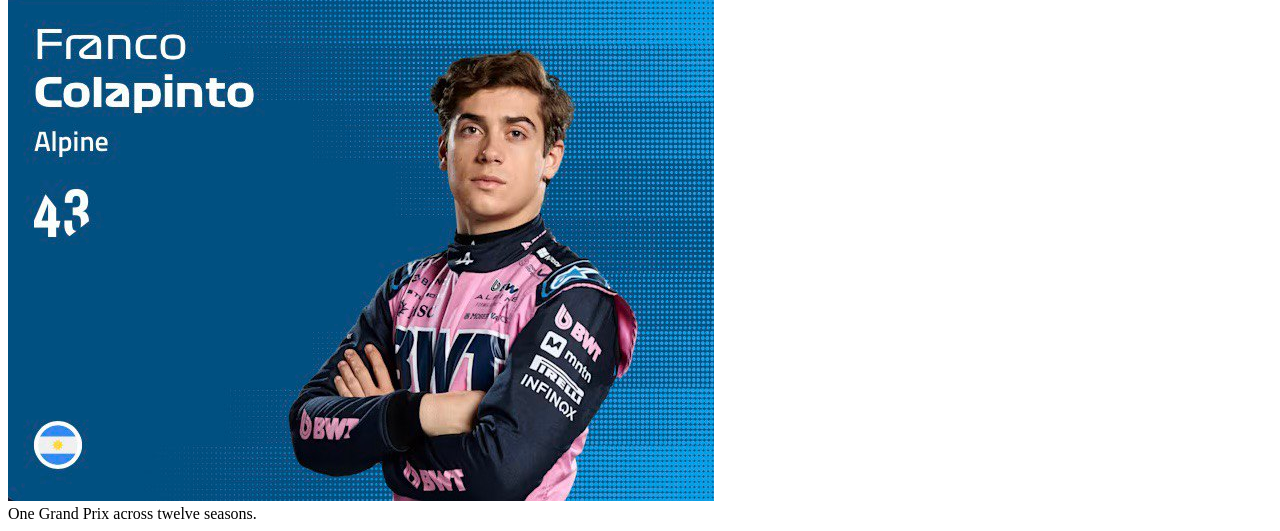
==== commit 93fd3e80: "first commit" ====
--- a/Know your Formula 1 drivers.html
+++ b/Know your Formula 1 drivers.html
@@ -24,7 +24,7 @@
 <img src="/images/5.jpg" alt="Charles Leclerc">
 <br>Eight Grand Prix across eight seasons.
 <br><br><img src="/images/6.jpg" alt="Lewis Hamilton">  
-<br>Seven time World Champion with 105 Grand Prix wins.
+<br>Seven time World Champion with 105 Grand Prix wins. doing his best to win an eighth title this season.
 
 <ul><h1>Red Bull</h1></ul>
 <img src="/images/7.jpg" alt="Yuki Tsunoda">
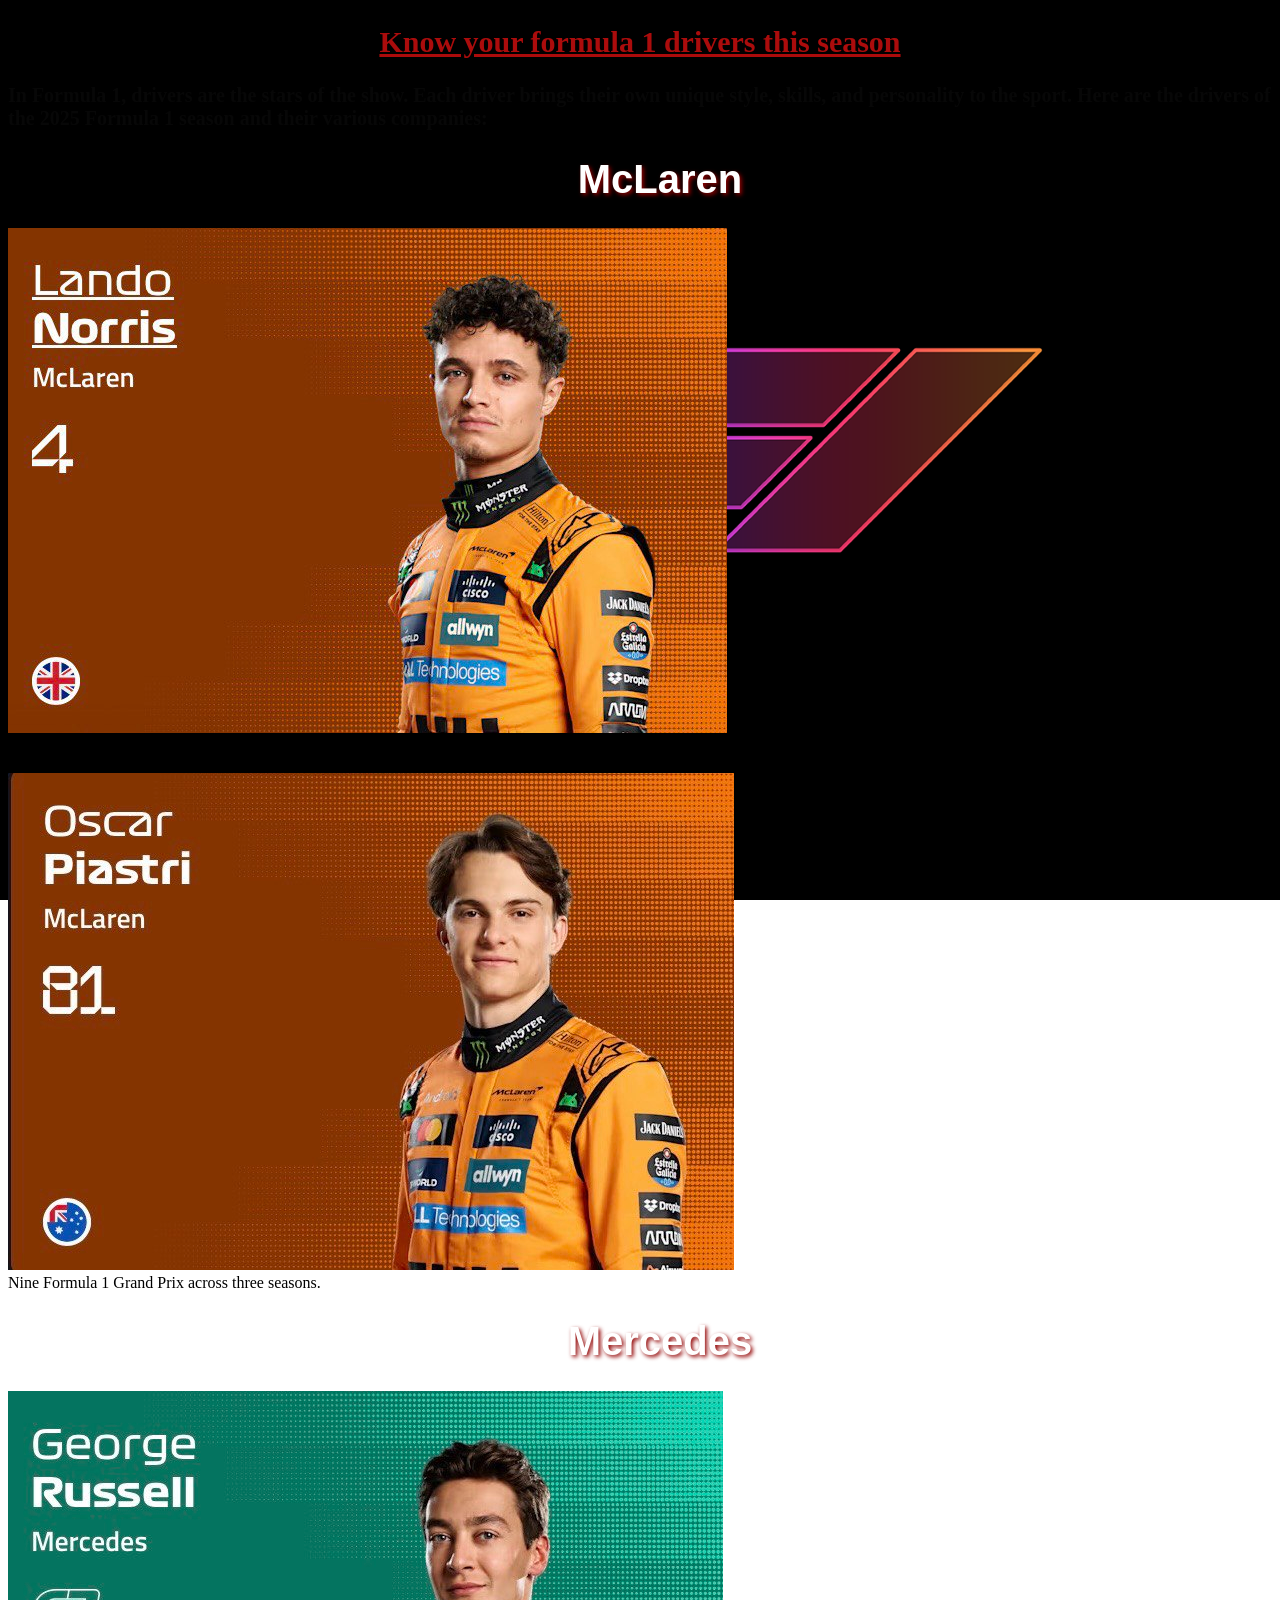
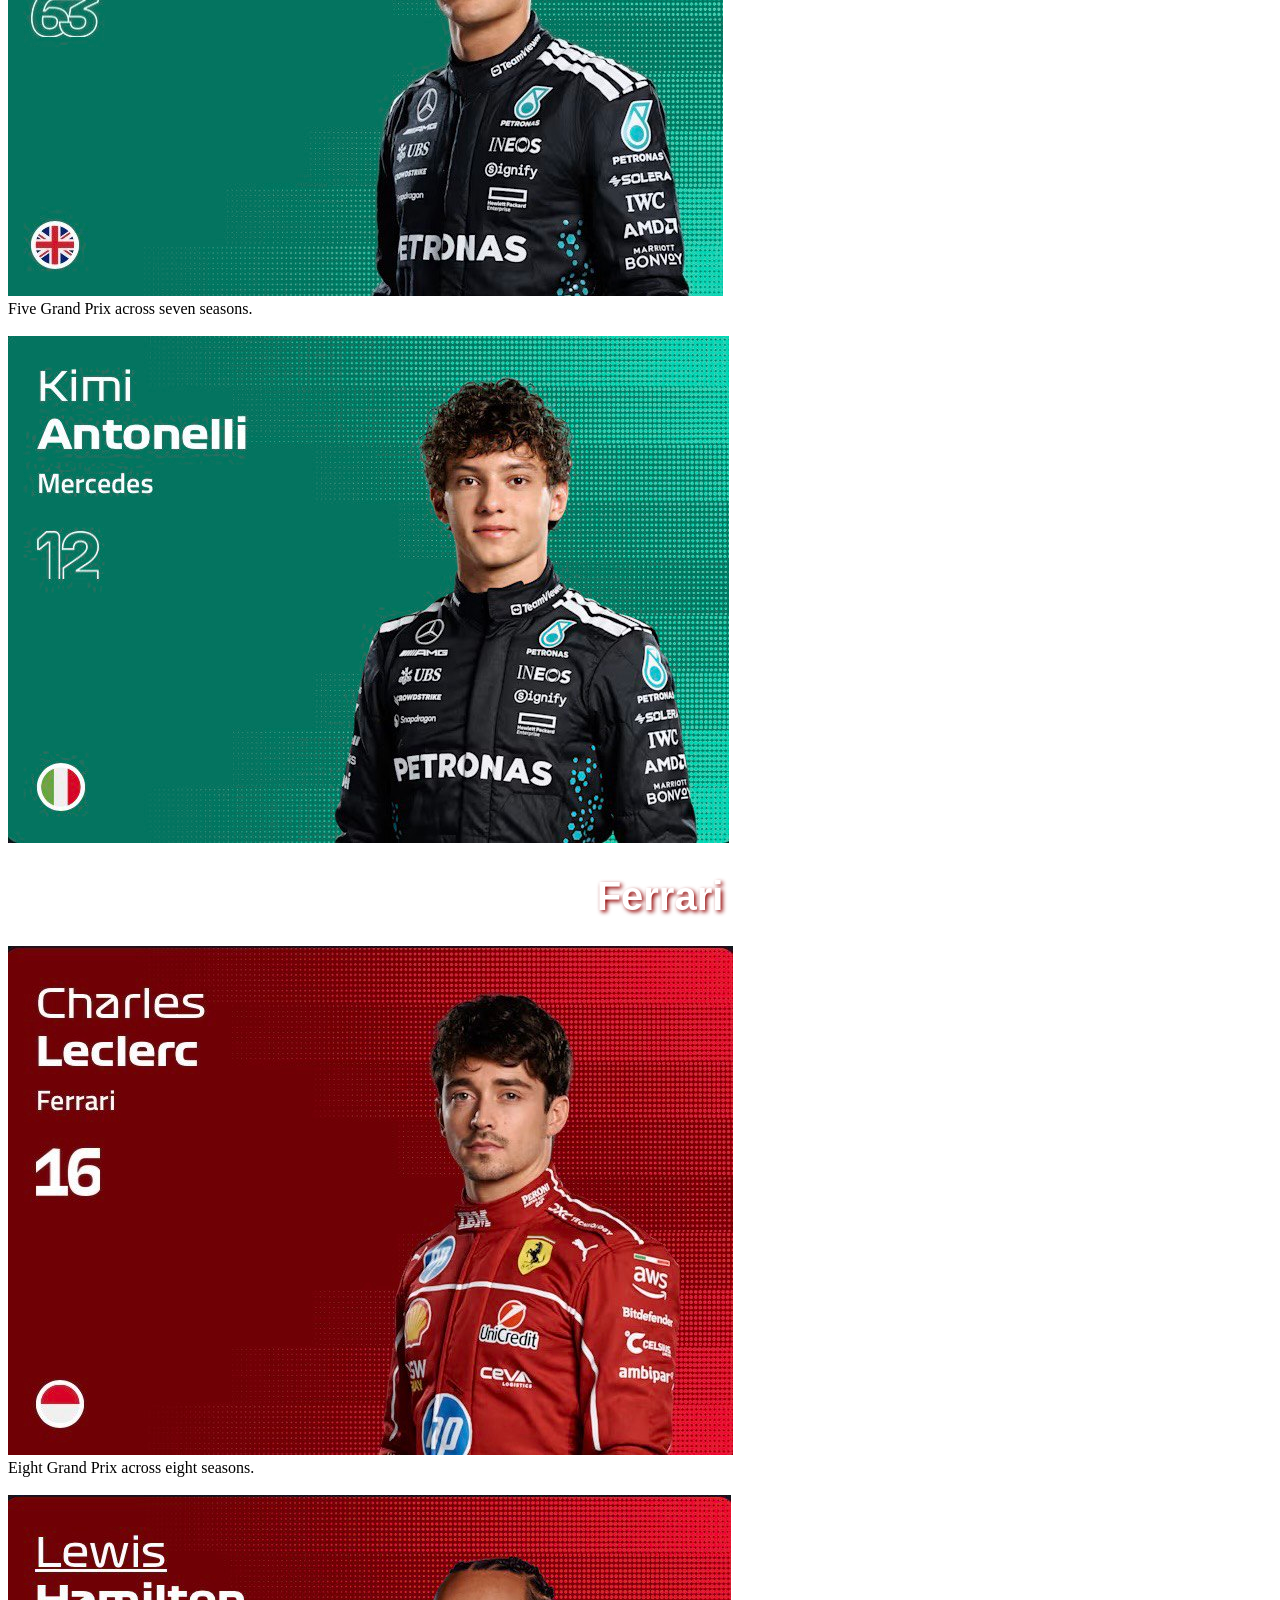
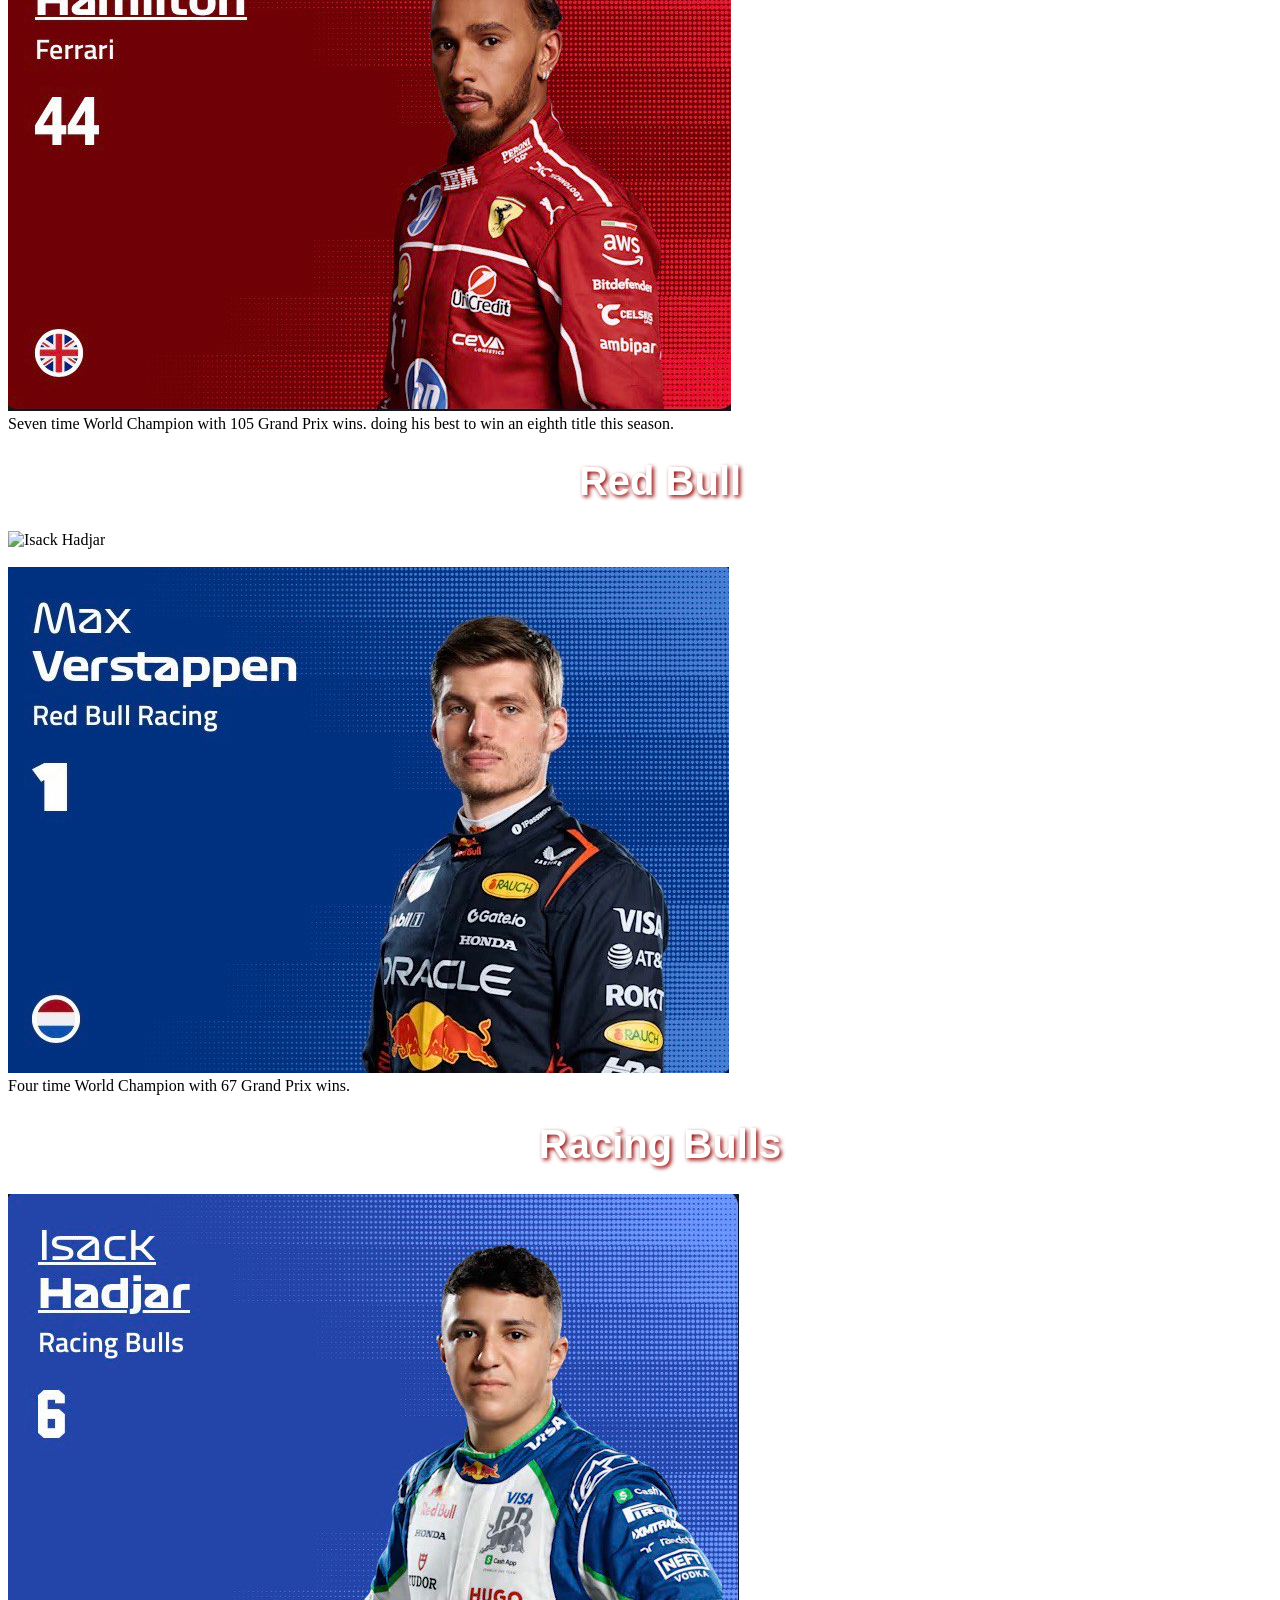
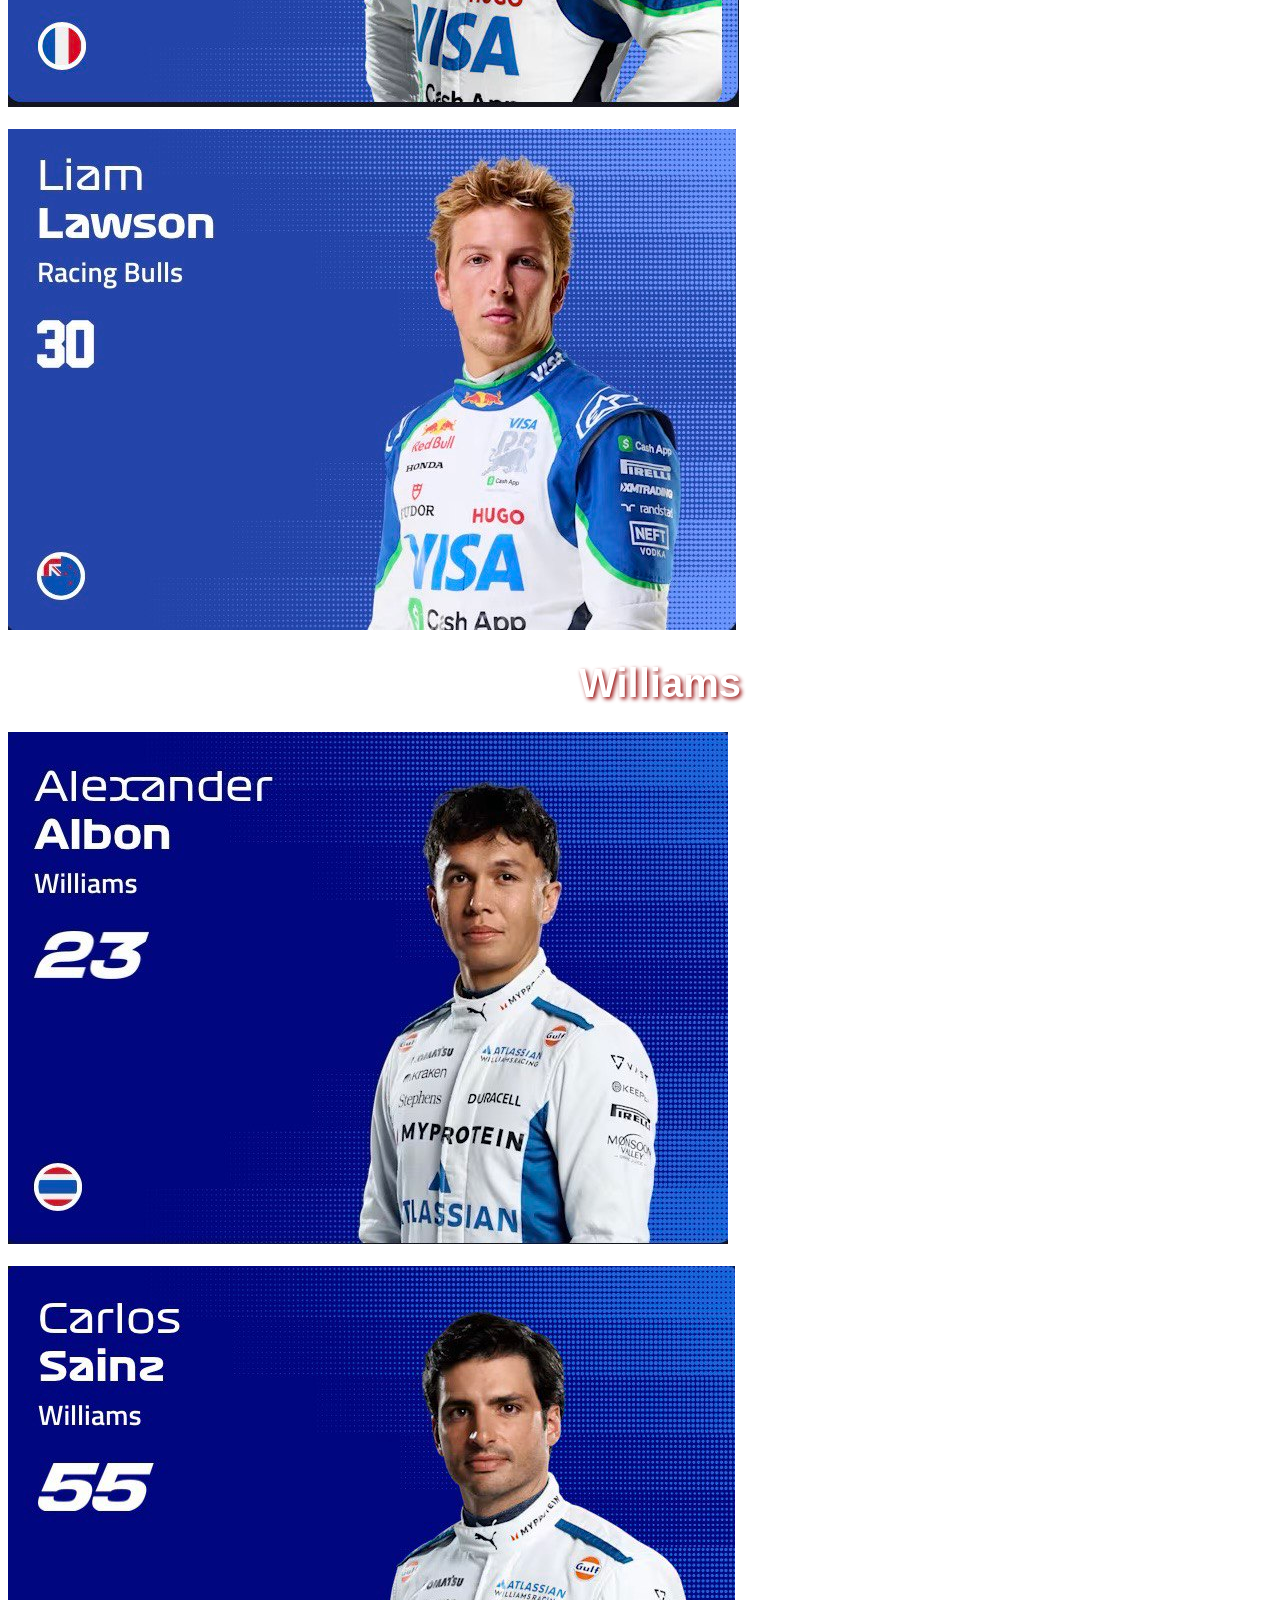
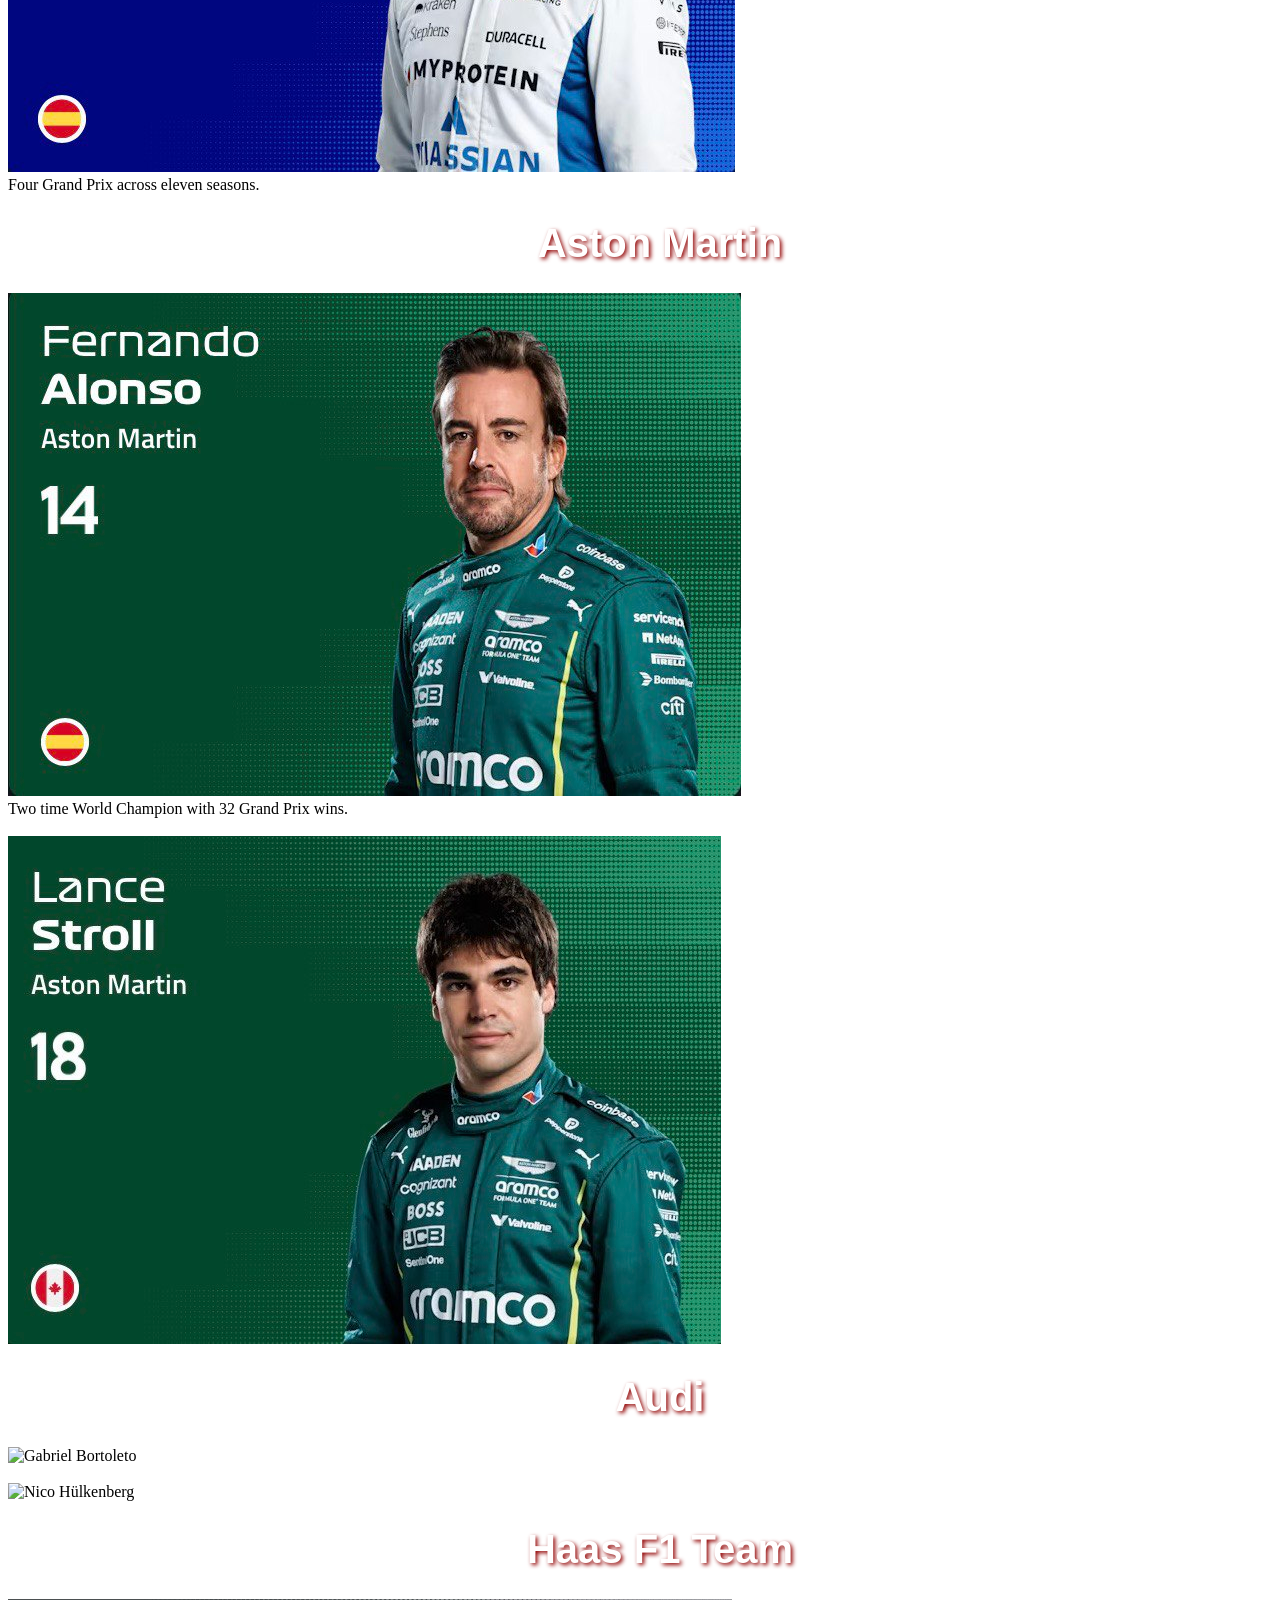
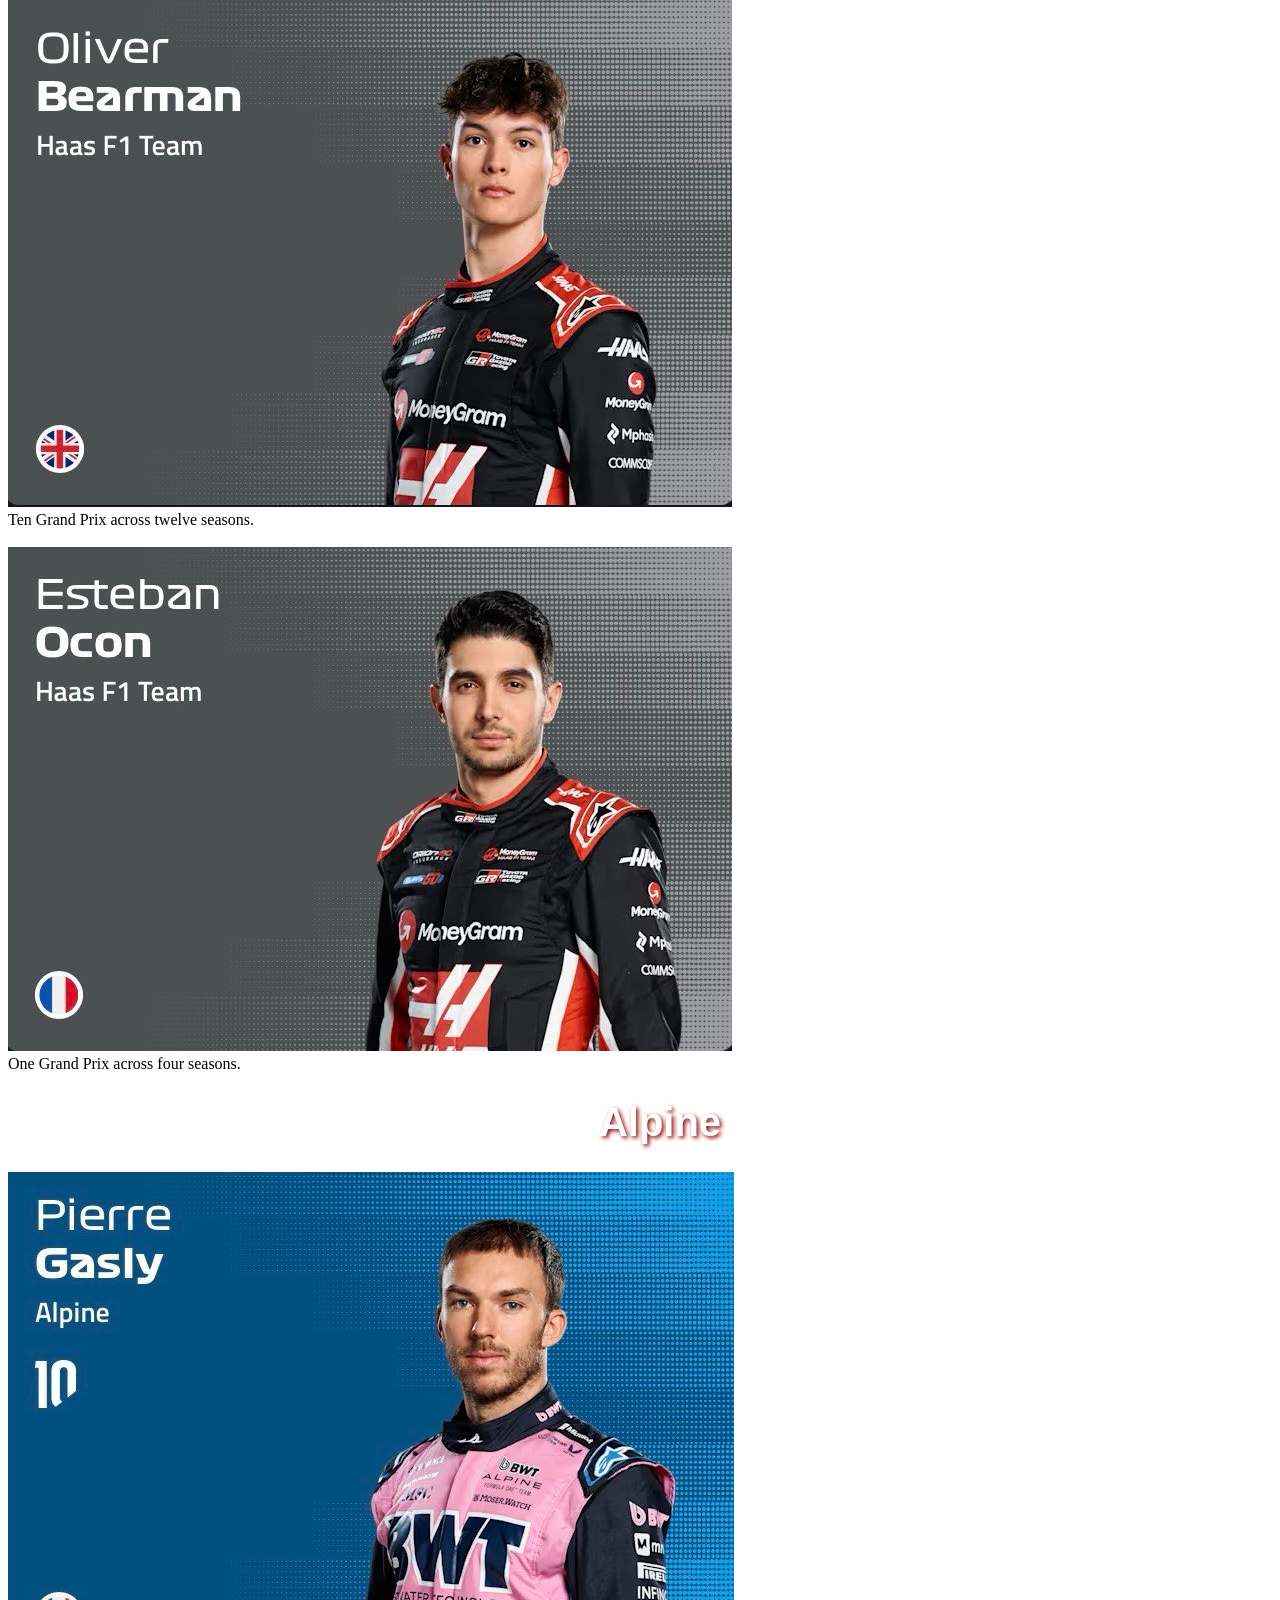
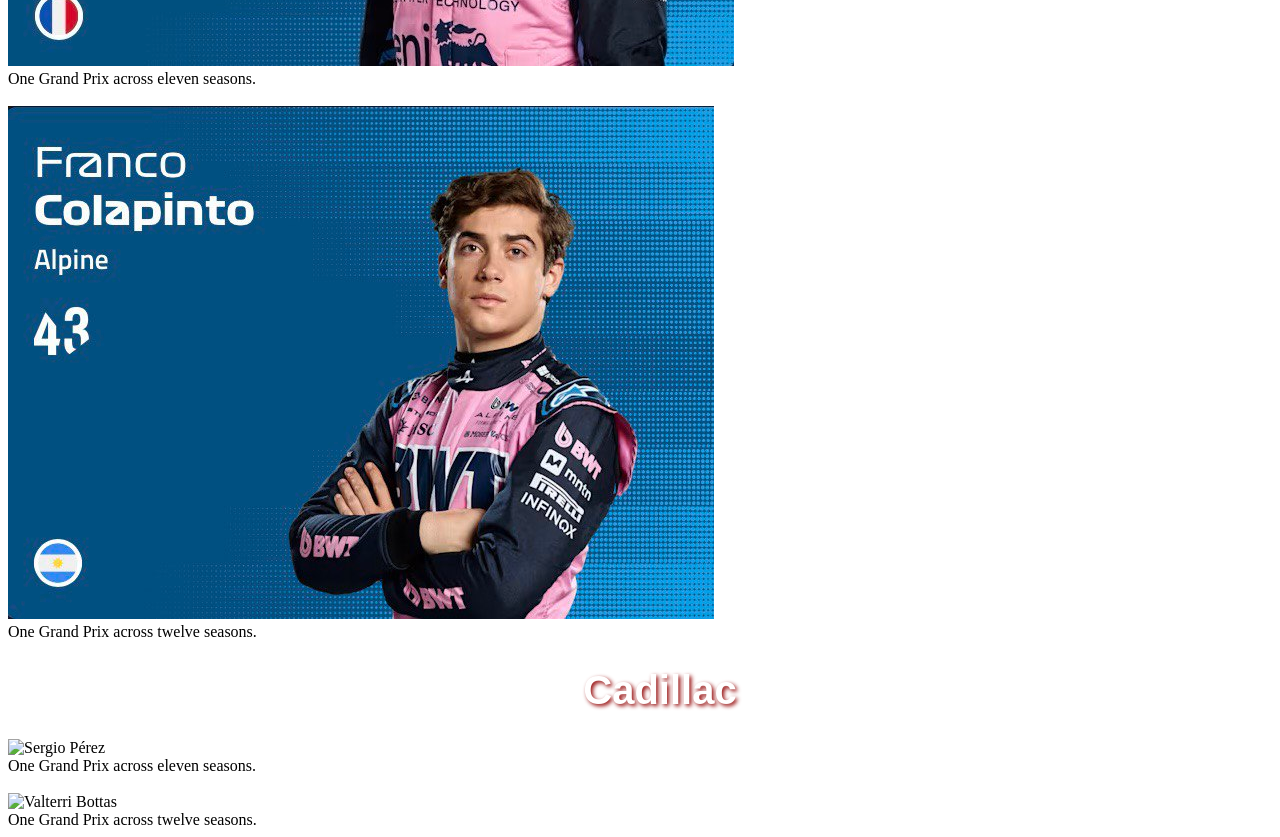
==== commit 5f6a075f: "New year commit: Added new images and updated the background image in style.css" ====
--- a/Know your Formula 1 drivers.html
+++ b/Know your Formula 1 drivers.html
@@ -27,12 +27,12 @@
 <br>Seven time World Champion with 105 Grand Prix wins. doing his best to win an eighth title this season.
 
 <ul><h1>Red Bull</h1></ul>
-<img src="/images/7.jpg" alt="Yuki Tsunoda">
+<img src="/images/25.jpg" alt="Isack Hadjar">
 <br><br><img src="/images/8.jpg" alt="Max Verstappen">
 <br>Four time World Champion with 67 Grand Prix wins.
 
 <ul><h1>Racing Bulls</h1></ul>
-<img src="/images/9.jpg" alt="Isack Hadjar"> 
+<img src="/images/9.jpg" alt="Arvid Lindblad"> 
 <br><br><img src="/images/10.jpg" alt="Liam Lawson">
 
 <ul><h1>Williams</h1></ul>
@@ -40,14 +40,14 @@
 <br><br><img src="/images/12.jpg" alt="Carlos Sainz Jr.">
 <br>Four Grand Prix across eleven seasons.
 
-<ul><h1>Astin Martin</h1></ul>
+<ul><h1>Aston Martin</h1></ul>
 <img src="/images/13.jpg" alt="Fernando Alonso">
 <br>Two time World Champion with 32 Grand Prix wins.
 <br><br><img src="/images/14.jpg" alt="Lance Stroll">
 
-<ul><h1>Kick Sauber</h1></ul>
-<img src="/images/15.jpg" alt="Gabriel Bortoleto">
-<br><br><img src="/images/16.jpg" alt="Nico Hülkenberg">
+<ul><h1>Audi</h1></ul>
+<img src="/images/23.jpg" alt="Gabriel Bortoleto">
+<br><br><img src="/images/24.jpg" alt="Nico Hülkenberg">
 
 <ul><h1>Haas F1 Team</h1></ul>
 <img src="/images/17.jpg" alt="Oliver Bearman">
@@ -60,5 +60,11 @@
 <br>One Grand Prix across eleven seasons.
 <br><br><img src="/images/20.jpg" alt="Franco Colapinto">
 <br>One Grand Prix across twelve seasons.
+
+<ul><h1>Cadillac</h1></ul>
+<img src="/images/21.jpg" alt="Sergio Pérez">
+<br>One Grand Prix across eleven seasons.
+<br><br><img src="/images/22.jpg" alt="Valterri Bottas">
+<br>One Grand Prix across twelve seasons.
 </body>
 </html>
--- a/style.css
+++ b/style.css
@@ -1,5 +1,5 @@
 body{
-   background-image: url('/images/F1\ logo.png');
+   background-image: url('/images/logo2.png');
    background-repeat: no-repeat;
    background-position: center;
    background-attachment: fixed;
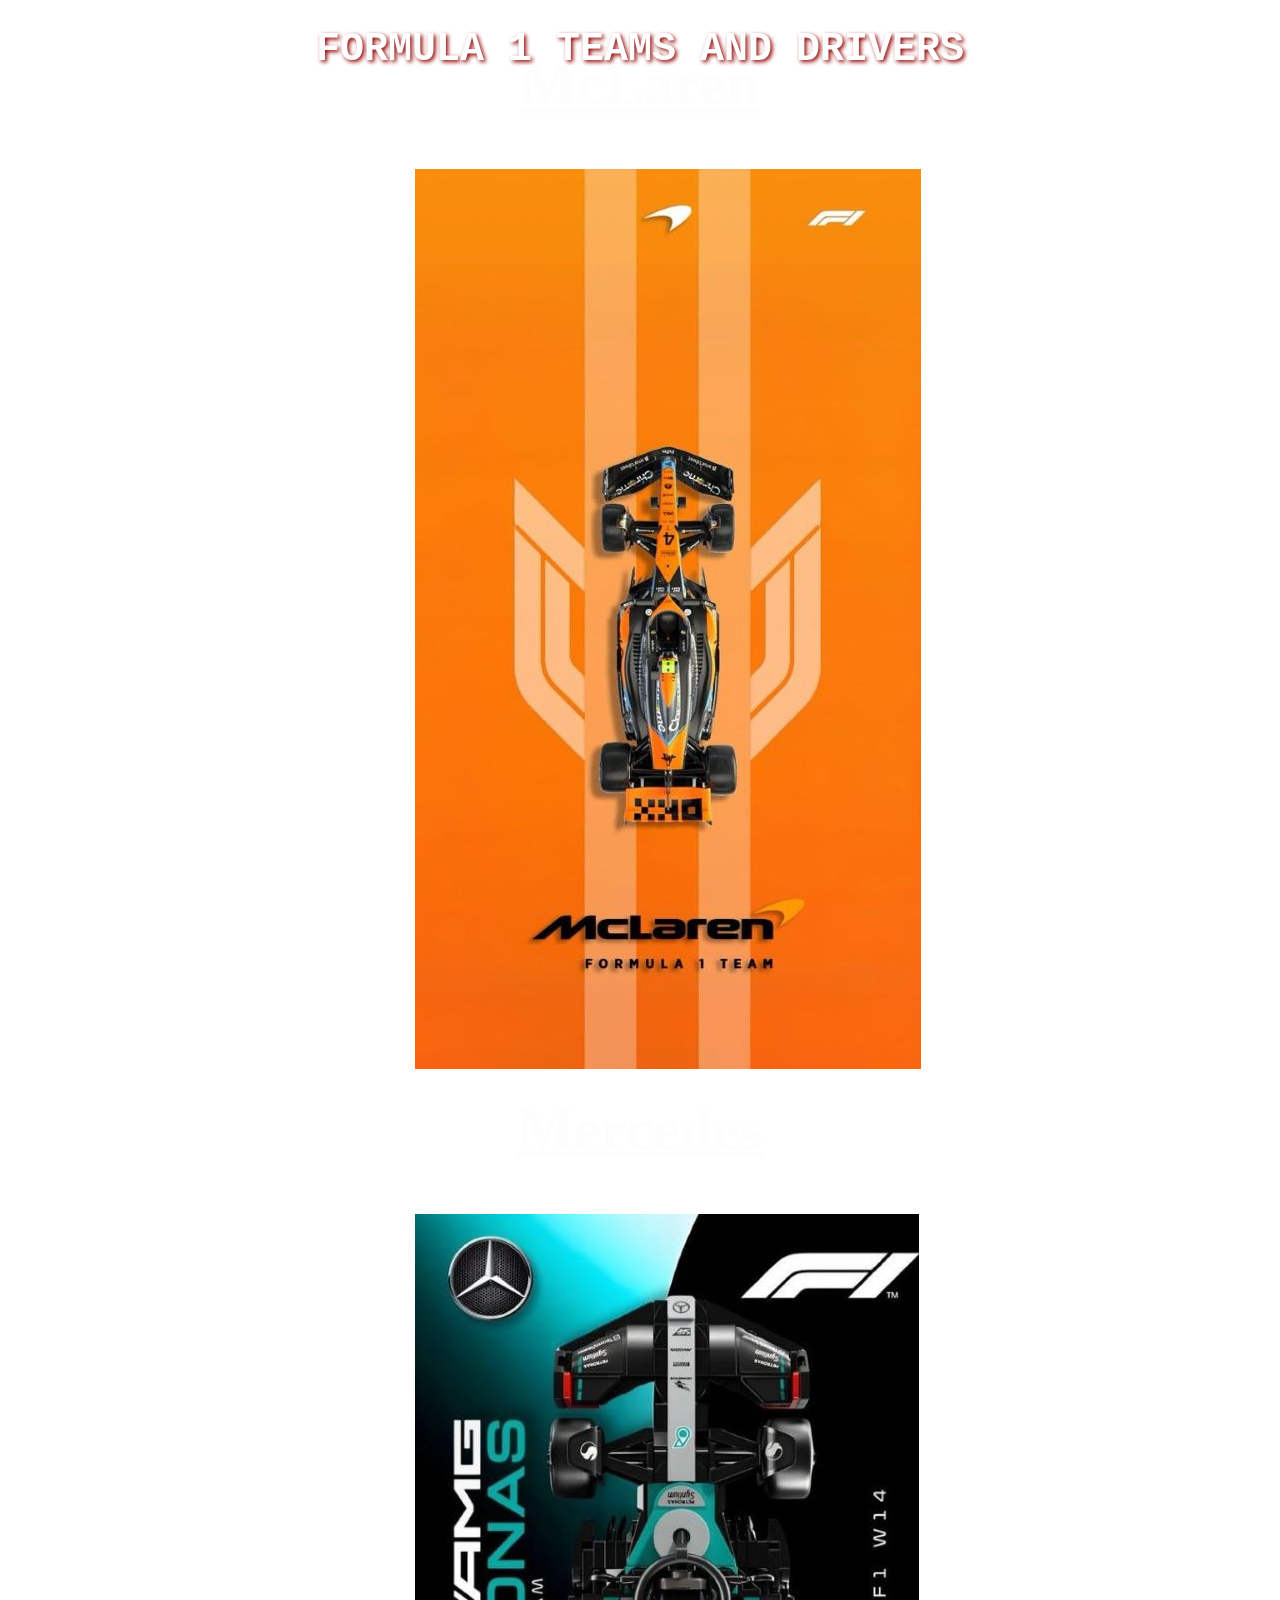
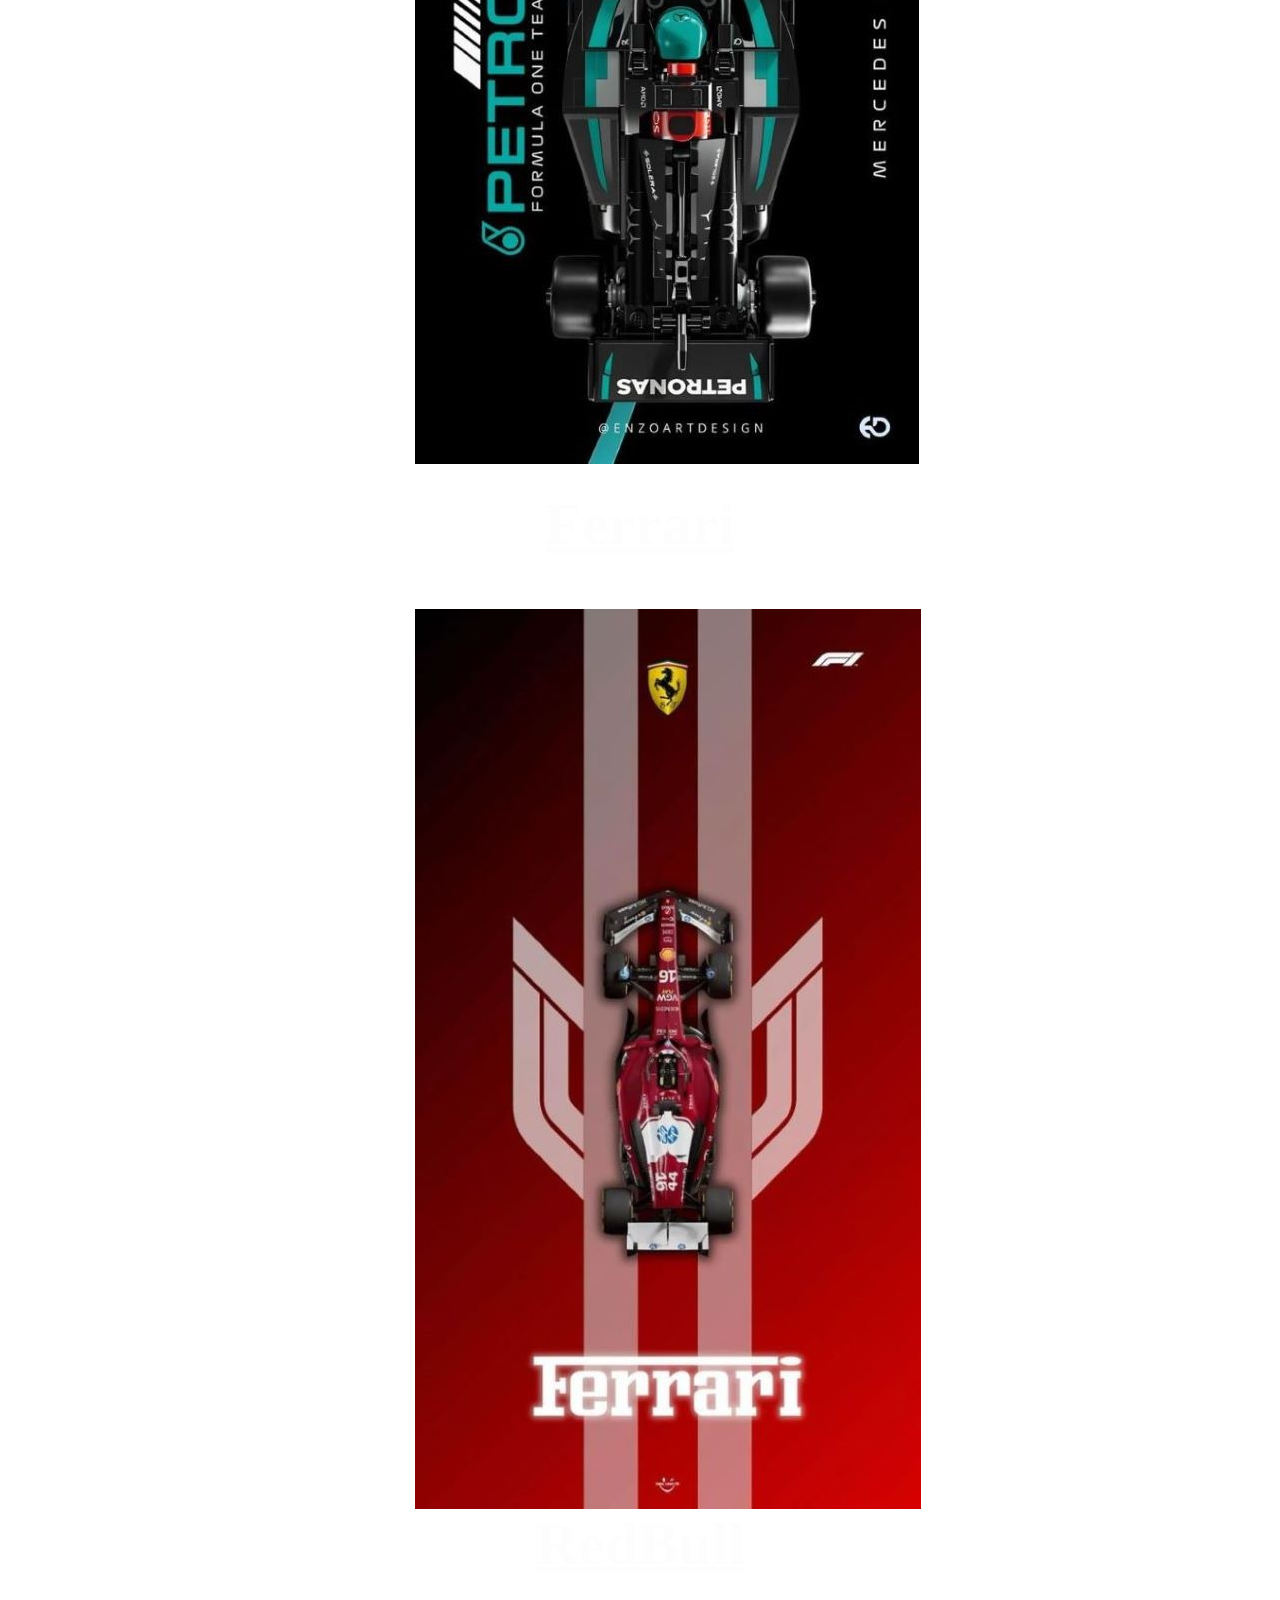
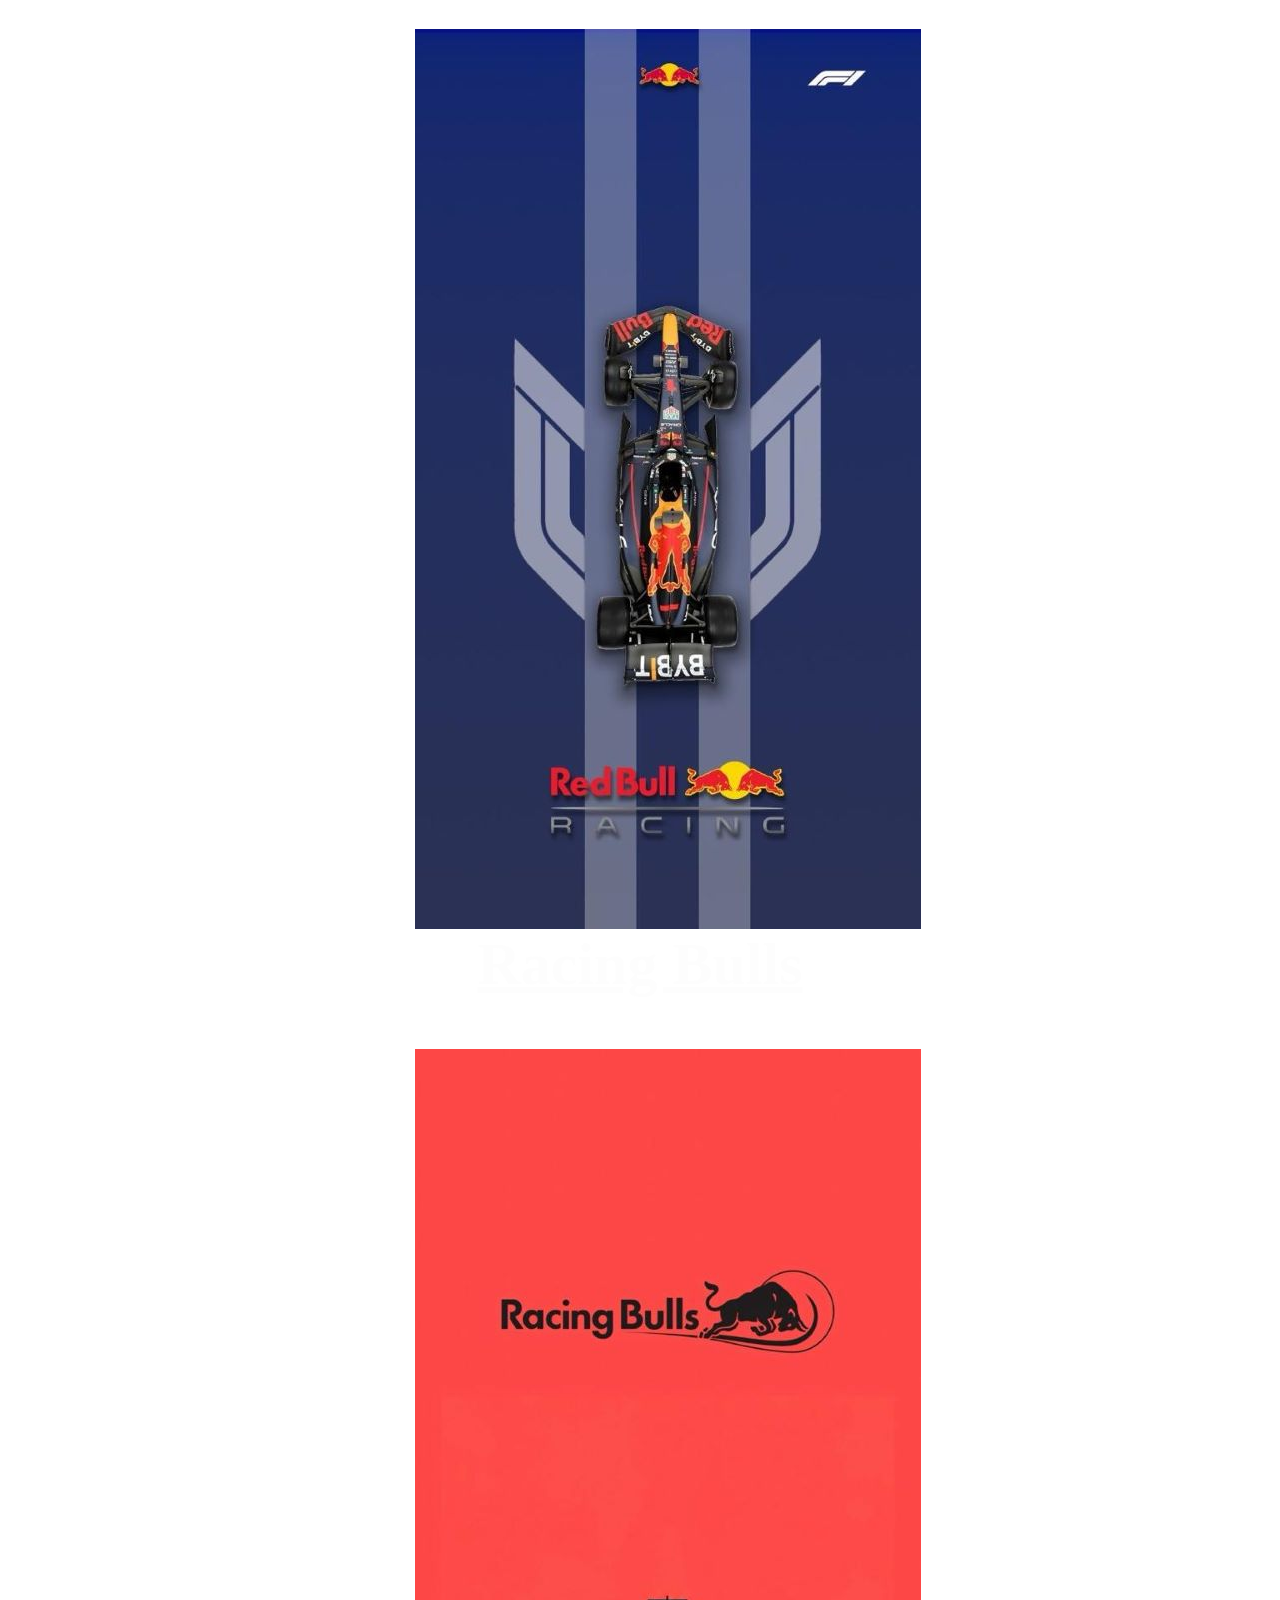
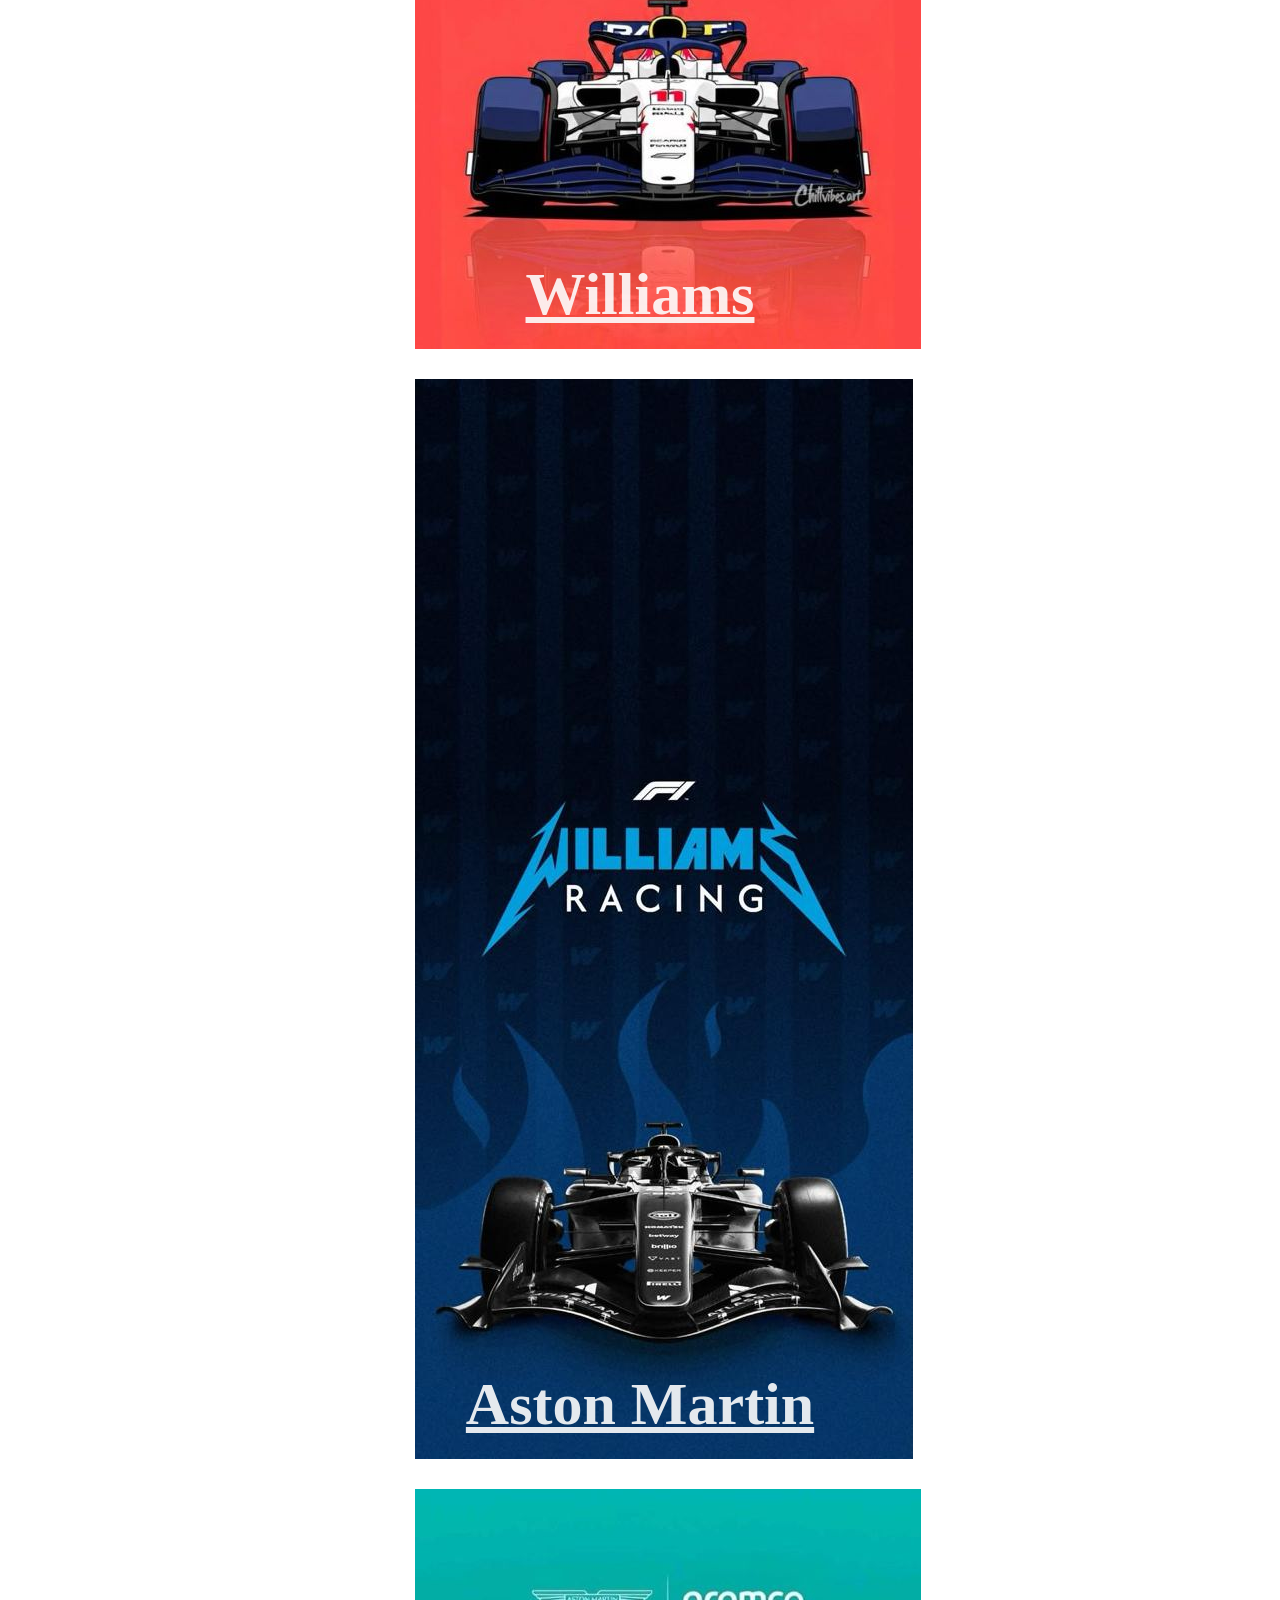
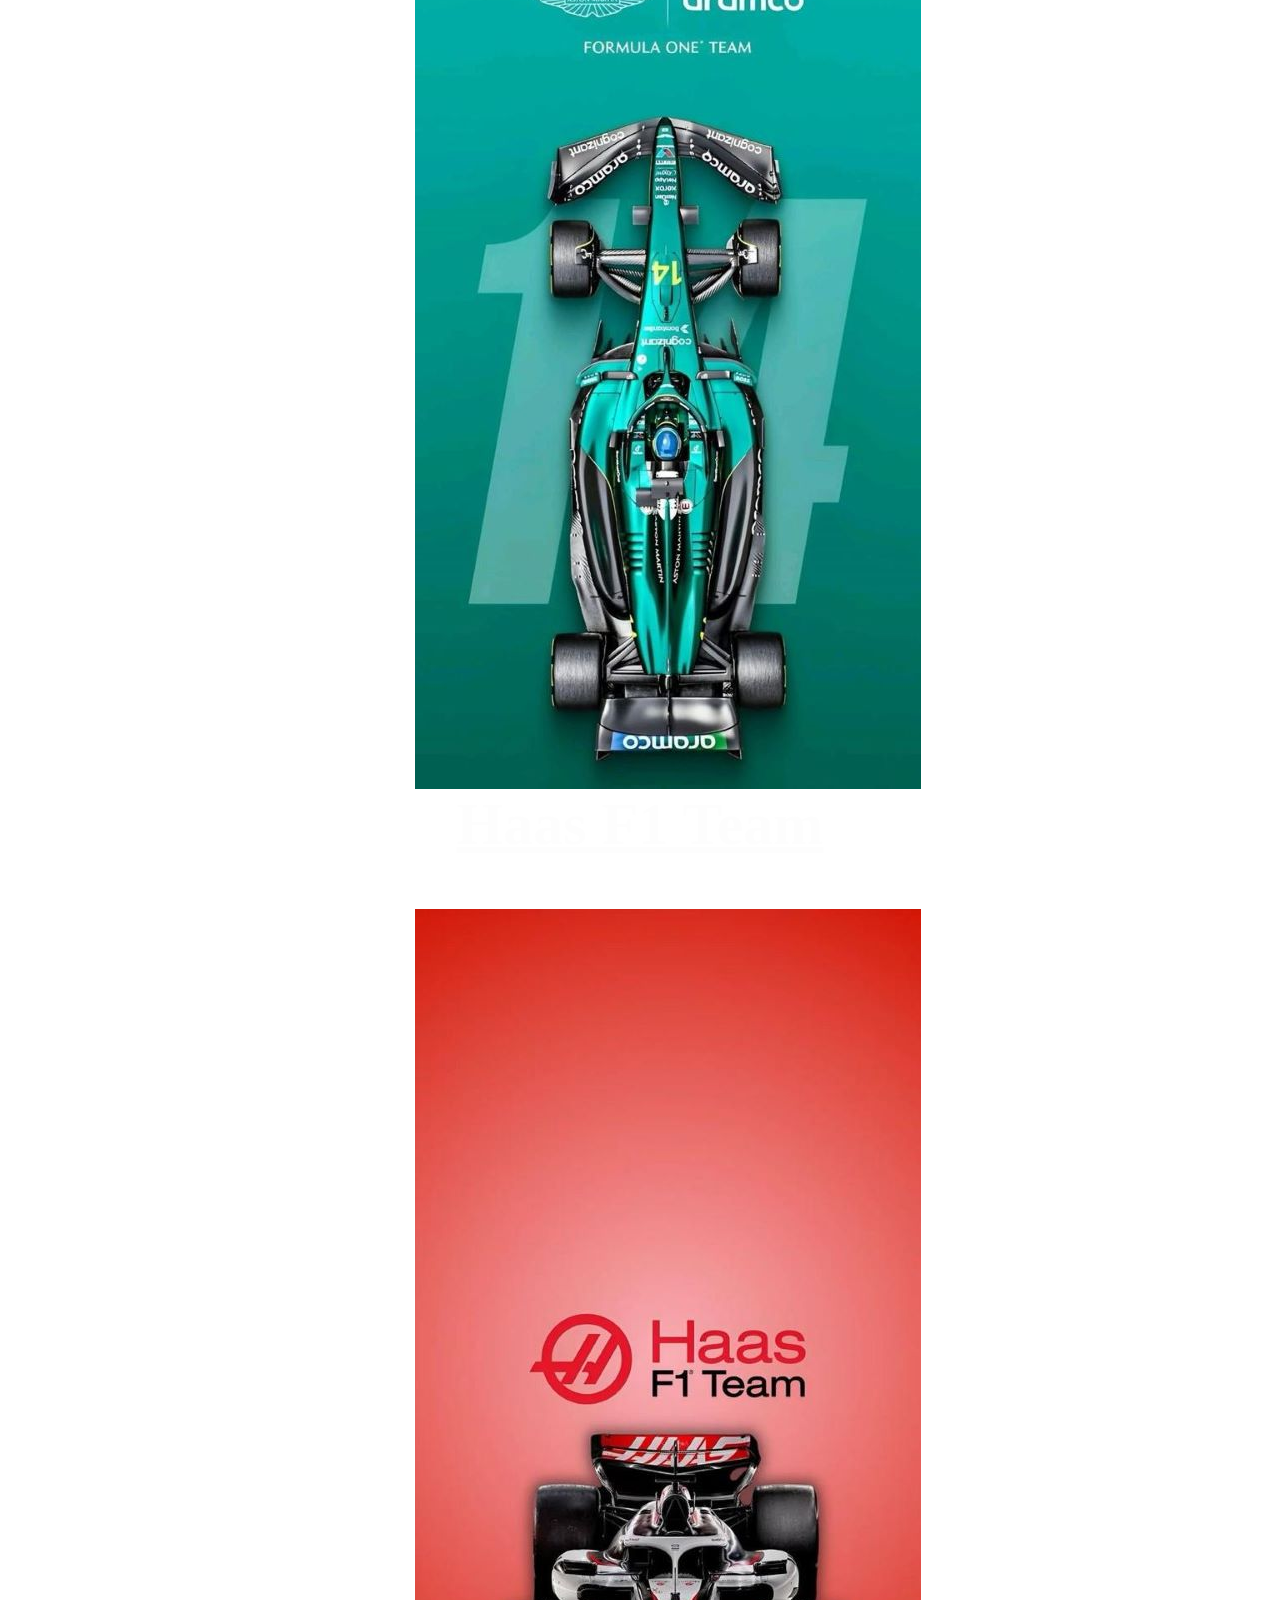
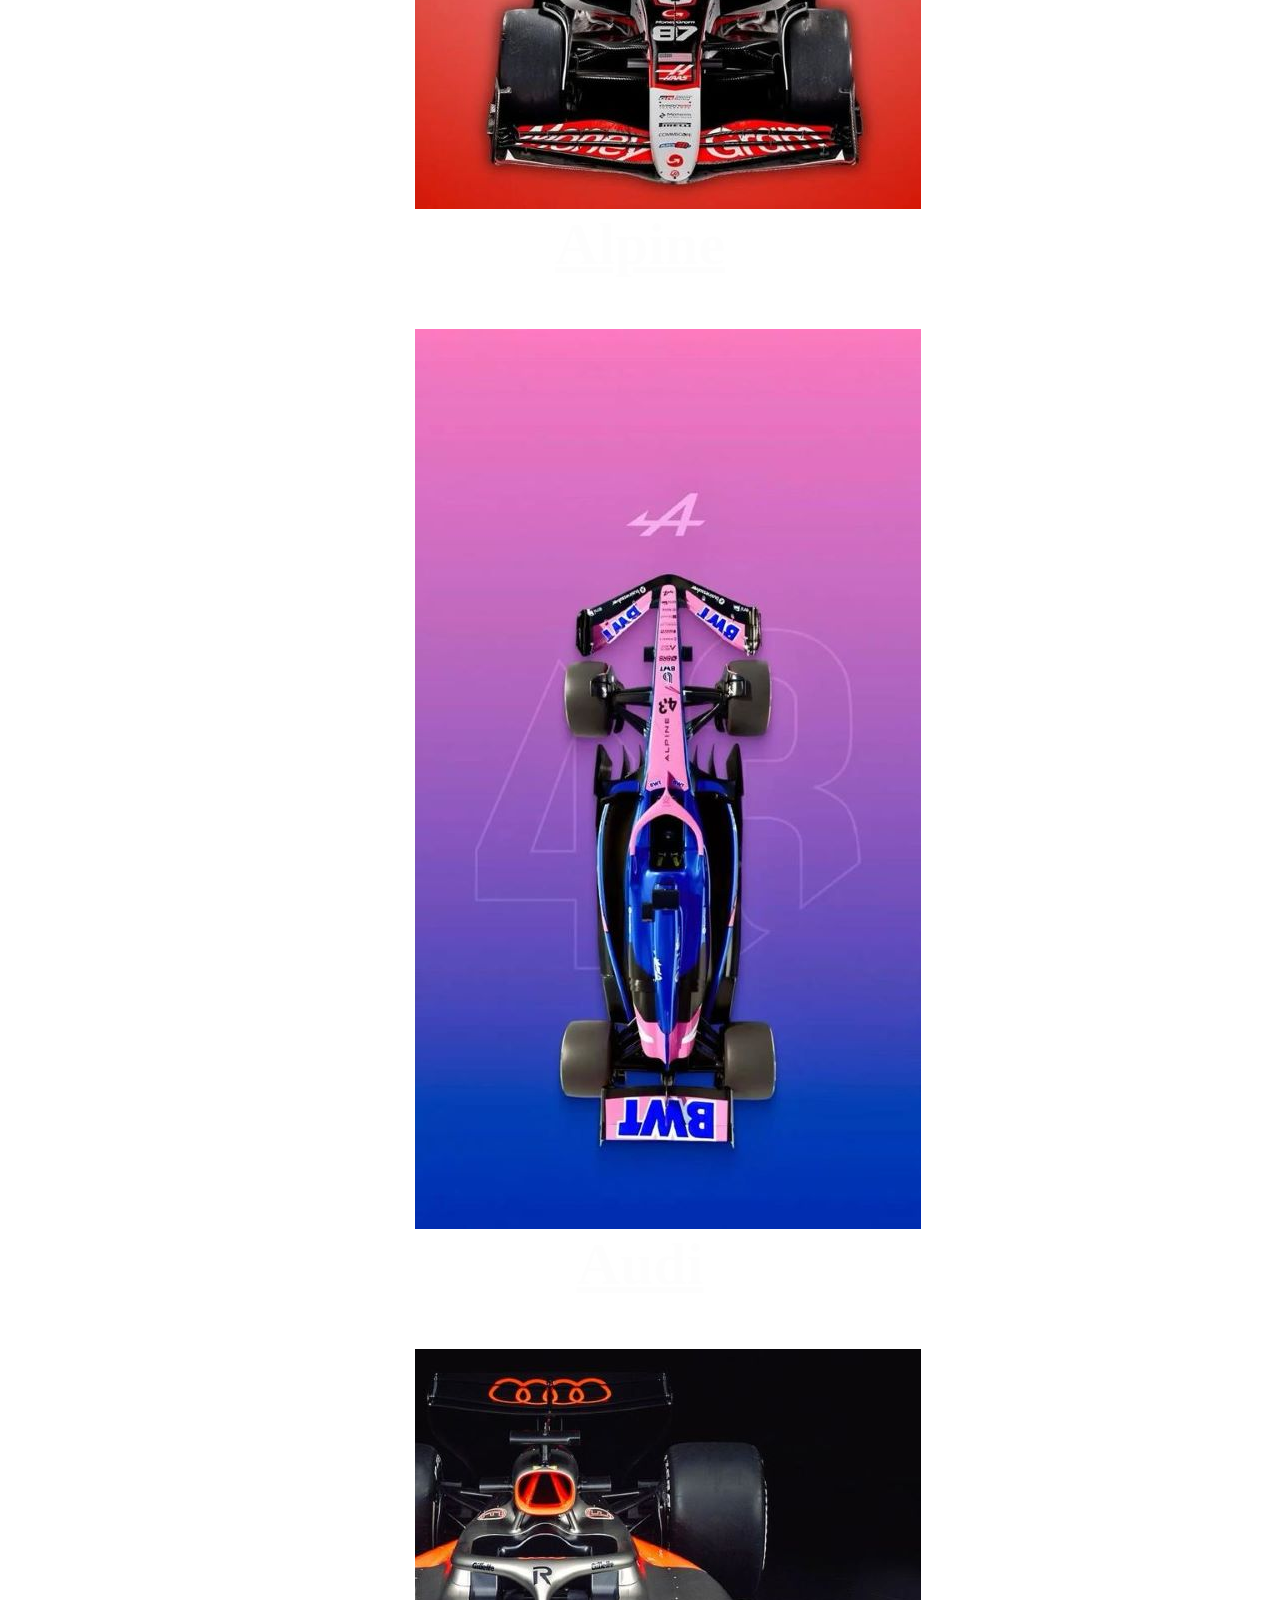
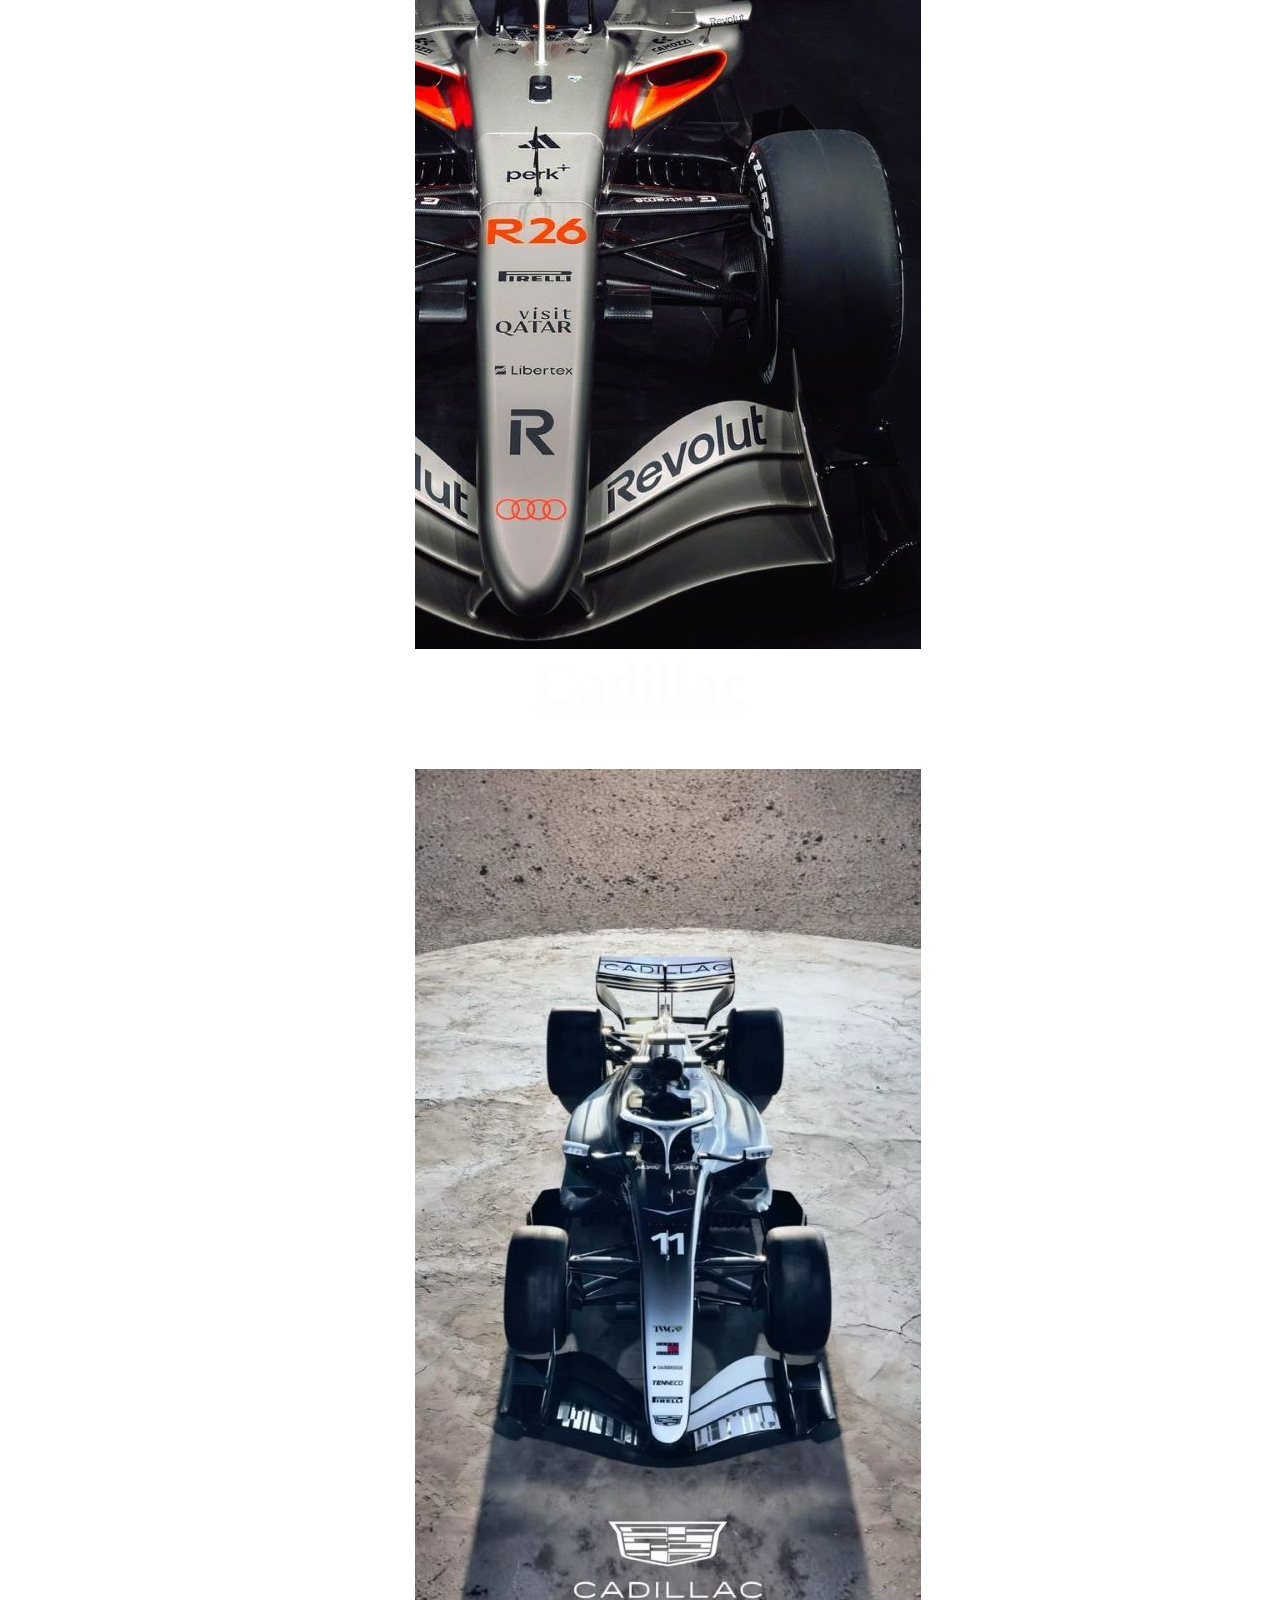
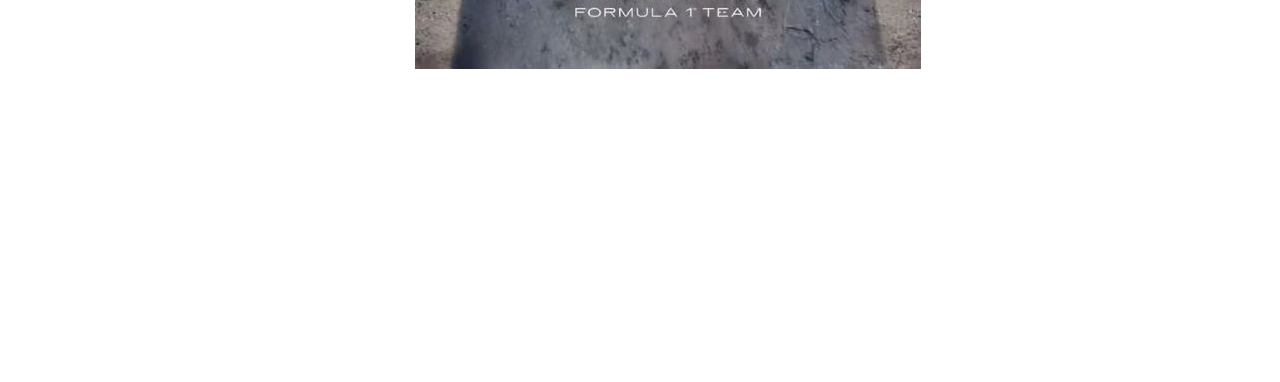
==== commit bc3971f6: "Changed the layout for the racers and teams section, added more images and updated the content for b" ====
--- a/Know your Formula 1 drivers.html
+++ b/Know your Formula 1 drivers.html
@@ -7,64 +7,166 @@
     <link rel="stylesheet" href="style.css">
 </head>
 <body>
-    <h2>Know your formula 1 drivers this season</h2>
-    <b><p>In Formula 1, drivers are the stars of the show. Each driver brings their own unique style, skills, and personality to the sport. Here are the drivers of the 2025 Formula 1 season and their various companies:</p></b>
-<ul><h1>McLaren</h1></ul>
-<img src="/images/1.jpg" alt="Lando Norris">
-<br>Nine Grand Prix across Seven seasons.
-<br><br><img src="/images/2.jpg" alt="Oscar Piastri">
-<br>Nine Formula 1 Grand Prix across three seasons.
+    <h1>FORMULA 1 TEAMS AND DRIVERS</h1>
+  
+<div class="team-container">
+    <div class="driver left-slide">
+        <img src="/images/1.1.jpg" alt="Lando Norris">
+        <p class="driver-info">GP Wins: 11<br>World Championships: 1<br>
+            AKA: Last Lap Lando, Blando Noris</p>
+    </div>
+    <div class="driver right-slide">
+        <img src="/images/2.2.jpg" alt="Oscar Piastri">
+        <p class="driver-info">GP Wins: 9<br>AKA: The monk</p>
+    </div>
+    <div class="team-front">
+         <h2 class="Team-label">McLaren</h2>
+        <img src="/images/mclaren.jpg" alt="mclaren">
+    </div>
+</div>
 
-<ul><h1>Mercedes</h1></ul>
-<img src="/images/3.jpg" alt="George Russell">
-<br>Five Grand Prix across seven seasons.
-<br><br><img src="/images/4.jpg" alt="Kimi Antonelli">
+<div class="team-container">
+    <div class="driver left-slide">
+        <img src="/images/3.3.jpg" alt="George Russell">
+        <p class="driver-info">GP Wins: 6<br>AKA: Mr. Saturday</p>
+    </div>
+    <div class="driver right-slide">
+        <img src="/images/4.4.jpg" alt="Kimi Antonelli">
+        <p class="driver-info">GP Wins: 1<br>AKA: Senninha</p>
+    </div>
+    <div class="team-front">
+         <h2 class="Team-label">Mercedes</h2>
+        <img src="/images/mercedes.jpg" alt="Mercedes">
+    </div>
+</div>
 
-<ul><h1>Ferrari</h1></ul>
-<img src="/images/5.jpg" alt="Charles Leclerc">
-<br>Eight Grand Prix across eight seasons.
-<br><br><img src="/images/6.jpg" alt="Lewis Hamilton">  
-<br>Seven time World Champion with 105 Grand Prix wins. doing his best to win an eighth title this season.
 
-<ul><h1>Red Bull</h1></ul>
-<img src="/images/25.jpg" alt="Isack Hadjar">
-<br><br><img src="/images/8.jpg" alt="Max Verstappen">
-<br>Four time World Champion with 67 Grand Prix wins.
+<div class="team-container">
+    <div class="driver left-slide">
+        <img src="/images/5.5.jpg" alt="Charles Leclerc">
+        <p class="driver-info">GP Wins: 8<br>AKA: Il Predestinato</p>
+    </div>
+    <div class="driver right-slide">
+        <img src="/images/6.6.jpg" alt="Lewis Hamilton">
+        <p class="driver-info">GP Wins: 105<br>World Championships:7<br>AKA: Billion Dollar Man</p>
+    </div>
+    <div class="team-front">
+         <h2 class="Team-label">Ferrari</h2>
+        <img src="/images/ferrari.jpg" alt="Ferrari">
+    </div>
+</div>
 
-<ul><h1>Racing Bulls</h1></ul>
-<img src="/images/9.jpg" alt="Arvid Lindblad"> 
-<br><br><img src="/images/10.jpg" alt="Liam Lawson">
-
-<ul><h1>Williams</h1></ul>
-<img src="/images/11.jpg" alt="Alexander Albon">
-<br><br><img src="/images/12.jpg" alt="Carlos Sainz Jr.">
-<br>Four Grand Prix across eleven seasons.
-
-<ul><h1>Aston Martin</h1></ul>
-<img src="/images/13.jpg" alt="Fernando Alonso">
-<br>Two time World Champion with 32 Grand Prix wins.
-<br><br><img src="/images/14.jpg" alt="Lance Stroll">
-
-<ul><h1>Audi</h1></ul>
-<img src="/images/23.jpg" alt="Gabriel Bortoleto">
-<br><br><img src="/images/24.jpg" alt="Nico Hülkenberg">
-
-<ul><h1>Haas F1 Team</h1></ul>
-<img src="/images/17.jpg" alt="Oliver Bearman">
-<br>Ten Grand Prix across twelve seasons.
-<br><br><img src="/images/18.jpg" alt="Esteban Ocon">
-<br>One Grand Prix across four seasons.
-
-<ul><h1>Alpine</h1></ul>
-<img src="/images/19.jpg" alt="Pierre Gasly">
-<br>One Grand Prix across eleven seasons.
-<br><br><img src="/images/20.jpg" alt="Franco Colapinto">
-<br>One Grand Prix across twelve seasons.
-
-<ul><h1>Cadillac</h1></ul>
-<img src="/images/21.jpg" alt="Sergio Pérez">
-<br>One Grand Prix across eleven seasons.
-<br><br><img src="/images/22.jpg" alt="Valterri Bottas">
-<br>One Grand Prix across twelve seasons.
+<div class="team-container">
+    <div class="driver left-slide">
+        <img src="/images/25.25.png" alt="Isack Hadjar">
+        <p class="driver-info">GP Wins: 0<br>AKA: le Petit Prost</p>
+    </div>
+    <div class="driver right-slide">
+        <img src="/images/8.8.jpg" alt="Max Verstappen">
+        <p class="driver-info">GP Wins: 71<br>AKA: Mad Max</p>
+    </div>
+    <div class="team-front">
+         <h2 class="Team-label">RedBull</h2>
+        <img src="/images/redbull.jpg" alt="RedBull">
+    </div>
+</div>
+<div class="team-container">
+    <div class="driver left-slide">
+        <img src="/images/26.26.png" alt="Arvid Lindblad">
+        <p class="driver-info">GP Wins: 0<br>AKA: Arvid Spindblad</p>
+    </div>
+    <div class="driver right-slide">
+        <img src="/images/10.10.jpg" alt="Liam Lawson">
+        <p class="driver-info">GP Wins: 0<br>AKA: The shield</p>
+    </div>
+    <div class="team-front">
+         <h2 class="Team-label">Racing Bulls</h2>
+        <img src="/images/racingulls.jpg" alt="Racing Bulls">
+    </div>
+</div>
+<div class="team-container">
+    <div class="driver left-slide">
+        <img src="/images/11.11.jpg" alt="Alexander Albon">
+        <p class="driver-info">GP Wins: 0<br>AKA: Albono</p>
+    </div>
+    <div class="driver right-slide">
+        <img src="/images/12.12.jpg" alt="Carlos Sainz">
+        <p class="driver-info">GP Wins: 4<br>AKA: Smooth Operator</p>
+    </div>
+    <div class="team-front">
+         <h2 class="Team-label">Williams</h2>
+        <img src="/images/williams.jpeg" alt="Williams">
+    </div>
+</div>
+<div class="team-container">
+    <div class="driver left-slide">
+        <img src="/images/13.13.jpg" alt="Fernando Alonso">
+        <p class="driver-info">GP Wins: 32<br>World Championships: 2<br>AKA: Magic Alonso</p>
+    </div>
+    <div class="driver right-slide">
+        <img src="/images/14.14.jpg" alt="Lance Stroll">
+        <p class="driver-info">GP Wins: 0<br>AKA: Sir Lance a Lot</p>
+    </div>
+    <div class="team-front">
+         <h2 class="Team-label">Aston Martin</h2>
+        <img src="/images/astonmartin.jpg" alt="Aston Martin">
+    </div>
+</div>
+<div class="team-container">
+    <div class="driver left-slide">
+        <img src="/images/17.17.jpg" alt="Oliver Bearman">
+        <p class="driver-info">GP Wins: 0<br>AKA: Ollie</p>
+    </div>
+    <div class="driver right-slide">
+        <img src="/images/18.18.jpg" alt="Esteban Ocon">
+        <p class="driver-info">GP Wins: 1<br>AKA: Estie Bestie</p>
+    </div>
+    <div class="team-front">
+         <h2 class="Team-label">Haas F1 Team</h2>
+        <img src="/images/haas.jpg" alt="Haas F1 Team">
+    </div>
+</div>
+<div class="team-container">
+    <div class="driver left-slide">
+        <img src="/images/19.19.jpg" alt="Pierre Gasly">
+        <p class="driver-info">GP Wins: 1<br>AKA: Calamar</p>
+    </div>
+    <div class="driver right-slide">
+        <img src="/images/20.20.jpg" alt="Franco Colapinto">
+        <p class="driver-info">GP Wins: 0<br>AKA: Fran</p>
+    </div>
+    <div class="team-front">
+         <h2 class="Team-label">Alpine</h2>
+        <img src="/images/alpine.jpg" alt="Alpine">
+    </div>
+</div>
+<div class="team-container">
+    <div class="driver left-slide">
+        <img src="/images/23.23.png" alt="Niko Hulkenberg">
+        <p class="driver-info">GP Wins: 0<br>AKA: The Hulk</p>
+    </div>
+    <div class="driver right-slide">
+        <img src="/images/24.24.png" alt="Gabriel Bortoleto">
+        <p class="driver-info">GP Wins: 0<br>AKA: Borboleta</p>
+    </div>
+    <div class="team-front">
+         <h2 class="Team-label">Audi</h2>
+        <img src="/images/audi.jpg" alt="Audi">
+    </div>
+</div>
+<div class="team-container">
+    <div class="driver left-slide">
+        <img src="/images/21.21.png" alt="Sergio Perez">
+        <p class="driver-info">GP Wins: 6<Br>AKA: Checo</p>
+    </div>
+    <div class="driver right-slide">
+        <img src="/images/22.22.png" alt="Valtteri Bottas">
+        <p class="driver-info">GP Wins: 10<br>AKA: Robottas</p>
+    </div>
+    <div class="team-front">
+         <h2 class="Team-label">Cadillac</h2>
+        <img src="/images/cadillac.jpg" alt="Ferrari">
+    </div>
+</div>
 </body>
 </html>
--- a/style.css
+++ b/style.css
@@ -1,5 +1,5 @@
 body{
-   background-image: url('/images/logo2.png');
+   background-image: url('/Images/logo2.png');
    background-repeat: no-repeat;
    background-position: center;
    background-attachment: fixed;
@@ -9,21 +9,103 @@
 h1{
    color: white;
    text-align: center;
-   font-family: 'Arial Black', sans-serif;
+   font-family: 'Courier New', Courier, monospace;
    font-size: 40px;
    text-shadow: 2px 2px 4px #920202;}
 
 p{
-   color: rgb(7, 7, 7);
+   color: rgb(255, 255, 255);
    text-align: left;
    font-family: Cambria, Cochin, Georgia, Times, 'Times New Roman', serif;
    font-size: 20px;
    }
 
 h2{
-   color: rgba(190, 13, 13, 0.9);
+   color: rgba(253, 253, 253, 0.9);
     text-align: center;
     font-family: Cambria, Cochin, Georgia, Times, 'Times New Roman', serif;
     text-decoration: underline;
-    font-size: 30px;
-    }+    font-size: 60px;
+    text-shadow: rgb(135, 11, 11);
+    }
+/* Container sizing */
+.team-container {
+    position: relative;
+    width: 600px; /* Wider to accommodate the shift */
+    height: 350px;
+    margin: 670px auto;
+    margin-top: 290px;
+    display: flex;
+    align-items: center;
+    justify-content: center;
+    overflow: -moz-hidden-unscrollable;
+}
+
+/* 1. The Main Team Image (The Car) */
+.team-front {
+    position: relative;
+    z-index: 3;
+    width: 450px;
+    transition: all 0.4s ease-in-out;
+    height: auto;
+}
+.driver-info {
+    width: 500px;
+    color: azure;
+    font-family: 'Trebuchet MS', 'Lucida Sans Unicode', 'Lucida Grande', 'Lucida Sans', Arial, sans-serif;
+}
+
+/* 2. The Drivers (Partially visible & smaller by default) */
+.driver {
+    position: absolute;
+    z-index: 2;
+    width: 200px;
+    opacity: 0.6; /* Partially visible as requested */
+    transform: scale(0.8); /* Smaller while "behind" */
+    transition: all 0.6s cubic-bezier(0.25, 1, 0.5, 1);
+}
+
+/* Initial positioning (Peeking from behind) */
+.left-slide { transform: translateX(0px) scale(0); }
+.right-slide { transform: translateX(0px) scale(0); }
+
+/* --- THE HOVER TRAP --- */
+
+/* Move & Shrink the Front Image to the Left */
+.team-container:hover .team-front {
+    transform: translateX(0px) scale(0.7);
+    z-index: 1; /* Moves behind drivers on hover if you want */
+}
+
+/* Expand and Bring Drivers to the Right Side */
+.team-container:hover .left-slide {
+    transform: translateX(-450px) scale(1); /* Moves to the center-right */
+    opacity: 1;
+    z-index: 4;
+}
+
+.team-container:hover .right-slide {
+    transform: translateX(290px) scale(1); /* Moves to the far right */
+    opacity: 1;
+    z-index: 4;
+}
+/* Responsive adjustments for Mobile/Tablets */
+@media (max-width: 768px) {
+    .team-container {
+        width: 100%; /* Take up full width */
+        margin-top: 200px; /* Adjust spacing as needed */
+    }
+
+    .team-front {
+        width: 250px; /* Shrink the car for smaller screens */
+    }
+
+    /* Stack drivers vertically instead of side-to-side */
+    .team-container:hover .left-slide {
+        transform: translate(0, 220px) scale(0.9); /* Moves straight down */
+    }
+
+    .team-container:hover .right-slide {
+        transform: translate(0, 480px) scale(0.9); /* Moves further down to stack below the first driver */
+    }
+}
